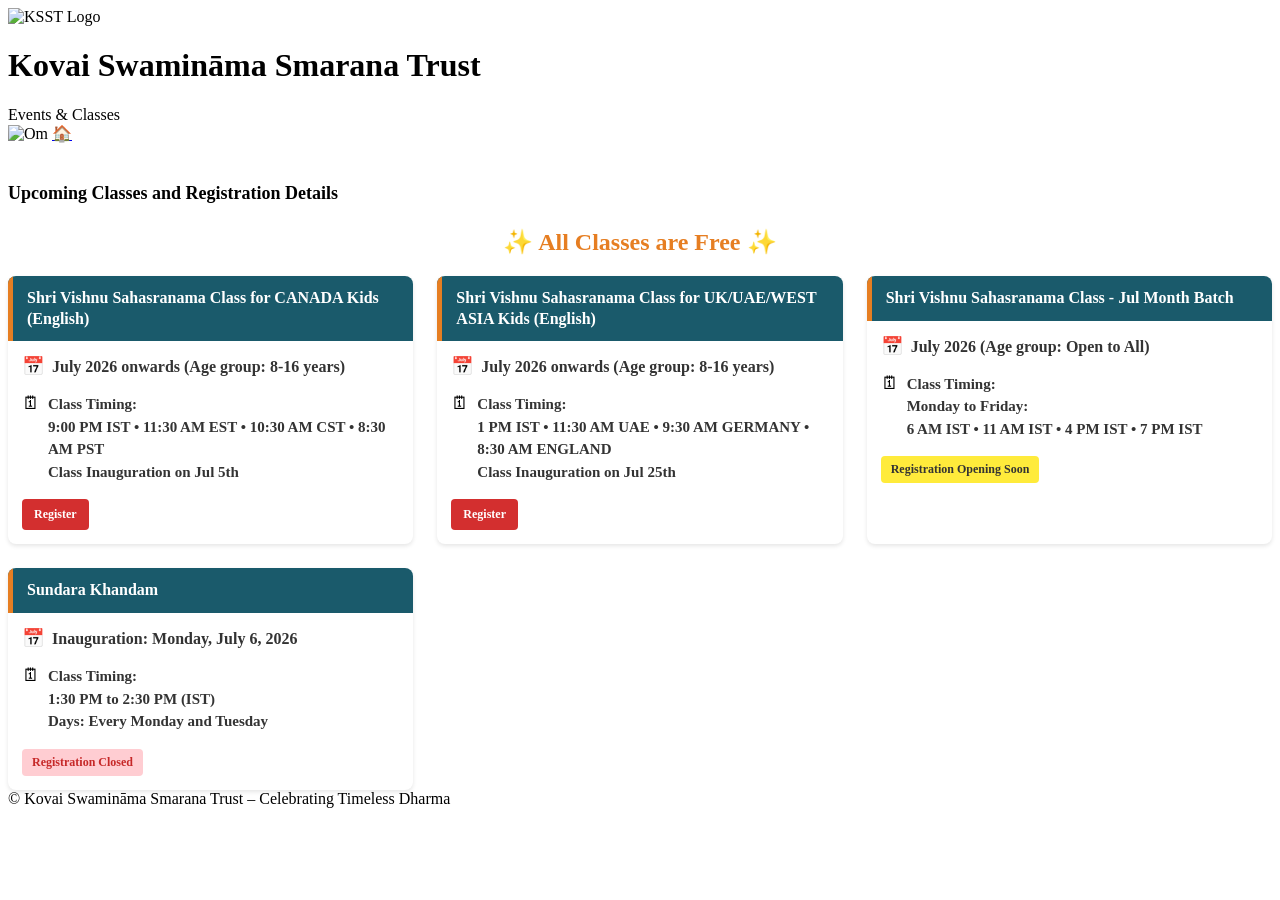
==== events.html @ ddaad021 "Remove NRI Kids class from events; update UK/UAE/WEST ASIA inauguration to Jul 25th; add Jul Month B" ====
<!DOCTYPE html>
<html lang="en">
<head>
    <meta charset="UTF-8">
    <meta name="viewport" content="width=device-width, initial-scale=1.0">
    <title>KSST – Events & Classes</title>
    <link rel="stylesheet" href="style.css?v=202604065">
    <style>
        @keyframes blink {
            0%, 50% {
                opacity: 1;
            }
            51%, 100% {
                opacity: 0.4;
            }
        }
        .blinking-register {
            animation: blink 1s infinite;
            font-weight: bold;
            color: #d32f2f;
        }
        .blinking-free-classes {
            animation: blink 1s infinite;
            font-weight: bold;
            font-size: 24px !important;
            color: #e67e22;
        }
        .registration-open {
            background-color: #ffeb3b;
            padding: 4px 8px;
            border-radius: 4px;
            font-weight: bold;
            color: #333;
            display: inline-block;
            margin-bottom: 8px;
        }

        /* Card-based layout for events */
        .events-grid {
            display: grid;
            grid-template-columns: repeat(3, 1fr);
            gap: 24px;
            margin-top: 20px;
        }

        .event-card {
            background: white;
            border-radius: 8px;
            overflow: hidden;
            box-shadow: 0 2px 4px rgba(0, 0, 0, 0.1);
            transition: transform 0.2s, box-shadow 0.2s;
        }

        .event-card:hover {
            transform: translateY(-2px);
            box-shadow: 0 4px 8px rgba(0, 0, 0, 0.15);
        }

        .card-header {
            background: #1a5a6b;
            color: white;
            padding: 12px 14px;
            font-size: 16px;
            font-weight: bold;
            line-height: 1.3;
            border-left: 5px solid #e67e22;
        }

        .card-body {
            padding: 14px;
        }

        .card-date {
            display: flex;
            align-items: flex-start;
            margin-bottom: 14px;
            gap: 8px;
        }

        .card-date-icon {
            font-size: 18px;
            flex-shrink: 0;
        }

        .card-date-content {
            font-size: 16px;
            color: #333;
            line-height: 1.5;
            font-weight: 600;
        }

        .card-timings {
            display: flex;
            align-items: flex-start;
            margin-bottom: 16px;
            gap: 8px;
        }

        .card-timings-icon {
            font-size: 18px;
            flex-shrink: 0;
        }

        .card-timings-content {
            font-size: 15px;
            color: #333;
            line-height: 1.5;
            font-weight: 600;
        }

        .card-registration {
            display: flex;
            align-items: center;
            gap: 8px;
            flex-wrap: wrap;
        }

        .card-registration a {
            display: inline-block;
            padding: 8px 12px;
            background: #1F4E78;
            color: white;
            text-decoration: none;
            border-radius: 4px;
            font-size: 12px;
            font-weight: bold;
            cursor: pointer;
            transition: background 0.2s;
        }

        .card-registration a:hover {
            background: #0d2346;
        }

        .card-registration .register-btn {
            background: #d32f2f;
        }

        .card-registration .register-btn:hover {
            background: #b71c1c;
        }

        .card-status {
            display: inline-block;
            padding: 6px 10px;
            background: #ffeb3b;
            color: #333;
            border-radius: 4px;
            font-size: 12px;
            font-weight: bold;
        }

        .card-status.closed {
            background: #ffcdd2;
            color: #c62828;
        }

        /* Desktop view - 3 columns */
        @media (min-width: 1100px) {
            .events-grid {
                grid-template-columns: repeat(3, 1fr);
                gap: 24px;
            }

            .section-heading {
                font-size: 18px;
                margin-top: 40px;
                margin-bottom: 20px;
            }

            .card-header {
                font-size: 16px;
                padding: 12px 14px;
            }

            .card-body {
                padding: 14px;
            }

            .card-date-content {
                font-size: 16px;
            }

            .card-timings-content {
                font-size: 15px;
            }
        }

        /* Tablet view - 2 columns */
        @media (max-width: 1099px) and (min-width: 768px) {
            .events-grid {
                grid-template-columns: repeat(2, 1fr);
                gap: 20px;
            }

            .section-heading {
                font-size: 16px;
                margin-bottom: 15px;
            }

            .card-header {
                font-size: 15px;
                padding: 12px 14px;
            }

            .card-body {
                padding: 13px;
            }

            .card-date-content {
                font-size: 15px;
            }

            .card-timings-content {
                font-size: 14px;
            }
        }

        /* Mobile view - 1 column */
        @media (max-width: 767px) {
            .events-section {
                padding: 0 12px;
            }

            .events-grid {
                grid-template-columns: 1fr;
                gap: 16px;
                margin-top: 16px;
            }

            .section-heading {
                font-size: 16px;
                font-weight: bold;
                margin-top: 15px;
                margin-bottom: 12px;
                color: #1F4E78;
                padding-bottom: 8px;
                border-bottom: 2px solid #e67e22;
            }

            .card-header {
                font-size: 15px;
                padding: 12px 14px;
                line-height: 1.3;
            }

            .card-body {
                padding: 13px;
            }

            .card-date-content {
                font-size: 15px;
            }

            .card-timings-content {
                font-size: 14px;
            }

            .card-registration a {
                font-size: 12px;
                padding: 8px 12px;
                flex: 1;
                text-align: center;
                min-width: 120px;
            }
        }
    </style>
</head>
<body>

<!-- HEADER -->
<header class="header">
    <img src="images/ksst-logo.jpeg" class="ksst-logo" alt="KSST Logo">

    <div class="header-text">
        <h1 class="site-title">Kovai Swamināma Smarana Trust</h1>
        <div class="tagline">Events & Classes</div>
    </div>

    <div class="om-container">
        <img src="images/om.png" class="om-image" alt="Om">
        <a href="index.html" class="om-home-button">🏠</a>
    </div>
</header>

<!-- EVENTS SECTION -->
<section class="events-section">
    <h2 class="section-heading">Upcoming Classes and Registration Details</h2>
    <p class="blinking-free-classes" style="text-align: center; margin-bottom: 20px;">✨ All Classes are Free ✨</p>
    
    <div class="events-grid">
        <!-- Shri Vishnu Sahasranama Class for Canada Kids Card -->
        <div class="event-card">
            <div class="card-header">Shri Vishnu Sahasranama Class for CANADA Kids (English)</div>
            <div class="card-body">
                <div class="card-date">
                    <div class="card-date-icon">📅</div>
                    <div class="card-date-content">July 2026 onwards (Age group: 8-16 years)</div>
                </div>
                <div class="card-timings">
                    <div class="card-timings-icon">🗓</div>
                    <div class="card-timings-content">
                        <strong>Class Timing:</strong><br>
                        9:00 PM IST • 11:30 AM EST • 10:30 AM CST • 8:30 AM PST<br>
                        <strong>Class Inauguration on Jul 5th</strong>
                    </div>
                </div>
                <div class="card-registration">
                    <a href="https://forms.gle/NZAP4A44ZWX3ePiu7" target="_blank" rel="noopener noreferrer" class="register-btn">Register</a>
                </div>
            </div>
        </div>

        <!-- Shri Vishnu Sahasranama Class for UK/UAE/WEST ASIA Kids Card -->
        <div class="event-card">
            <div class="card-header">Shri Vishnu Sahasranama Class for UK/UAE/WEST ASIA Kids (English)</div>
            <div class="card-body">
                <div class="card-date">
                    <div class="card-date-icon">📅</div>
                    <div class="card-date-content">July 2026 onwards (Age group: 8-16 years)</div>
                </div>
                <div class="card-timings">
                    <div class="card-timings-icon">🗓</div>
                    <div class="card-timings-content">
                        <strong>Class Timing:</strong><br>
                        1 PM IST • 11:30 AM UAE • 9:30 AM GERMANY • 8:30 AM ENGLAND<br>
                        <strong>Class Inauguration on Jul 25th</strong>
                    </div>
                </div>
                <div class="card-registration">
                    <a href="https://forms.gle/aviipL1X6Yv6yGUb9" target="_blank" rel="noopener noreferrer" class="register-btn">Register</a>
                </div>
            </div>
        </div>

        <!-- Shri Vishnu Sahasranama Class - Jul Month Batch Card -->
        <div class="event-card">
            <div class="card-header">Shri Vishnu Sahasranama Class - Jul Month Batch</div>
            <div class="card-body">
                <div class="card-date">
                    <div class="card-date-icon">📅</div>
                    <div class="card-date-content">July 2026 (Age group: Open to All)</div>
                </div>
                <div class="card-timings">
                    <div class="card-timings-icon">🗓</div>
                    <div class="card-timings-content">
                        <strong>Class Timing:</strong><br>
                        Monday to Friday:<br>
                        6 AM IST • 11 AM IST • 4 PM IST • 7 PM IST
                    </div>
                </div>
                <div class="card-registration">
                    <span class="card-status">Registration Opening Soon</span>
                </div>
            </div>
        </div>

        <!-- Sundara Khandam Card -->
        <div class="event-card">
            <div class="card-header">Sundara Khandam</div>
            <div class="card-body">
                <div class="card-date">
                    <div class="card-date-icon">📅</div>
                    <div class="card-date-content">Inauguration: Monday, July 6, 2026</div>
                </div>
                <div class="card-timings">
                    <div class="card-timings-icon">🗓</div>
                    <div class="card-timings-content">
                        <strong>Class Timing:</strong><br>
                        1:30 PM to 2:30 PM (IST)<br>
                        <strong>Days:</strong> Every Monday and Tuesday
                    </div>
                </div>
                <div class="card-registration">
                    <span class="card-status closed">Registration Closed</span>
                </div>
            </div>
        </div>




    </div>

</section>

<footer class="footer">
    © Kovai Swamināma Smarana Trust – Celebrating Timeless Dharma
</footer>

</body>
</html>
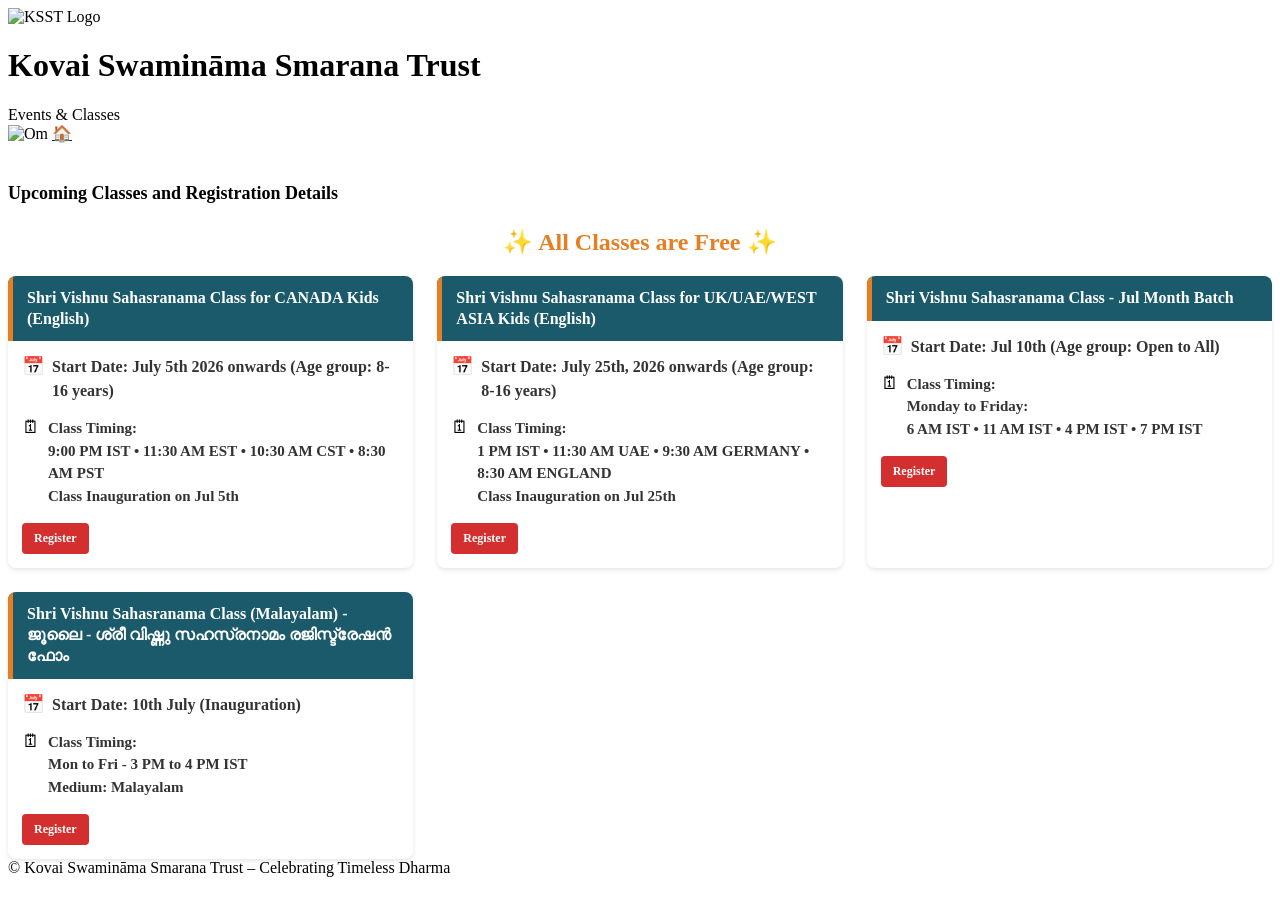
==== commit eb2cd038: "Update events and announcements for July classes" ====
--- a/events.html
+++ b/events.html
@@ -295,7 +295,7 @@
             <div class="card-body">
                 <div class="card-date">
                     <div class="card-date-icon">📅</div>
-                    <div class="card-date-content">July 2026 onwards (Age group: 8-16 years)</div>
+                    <div class="card-date-content">Start Date: July 5th 2026 onwards (Age group: 8-16 years)</div>
                 </div>
                 <div class="card-timings">
                     <div class="card-timings-icon">🗓</div>
@@ -317,7 +317,7 @@
             <div class="card-body">
                 <div class="card-date">
                     <div class="card-date-icon">📅</div>
-                    <div class="card-date-content">July 2026 onwards (Age group: 8-16 years)</div>
+                    <div class="card-date-content">Start Date: July 25th, 2026 onwards (Age group: 8-16 years)</div>
                 </div>
                 <div class="card-timings">
                     <div class="card-timings-icon">🗓</div>
@@ -339,7 +339,7 @@
             <div class="card-body">
                 <div class="card-date">
                     <div class="card-date-icon">📅</div>
-                    <div class="card-date-content">July 2026 (Age group: Open to All)</div>
+                    <div class="card-date-content">Start Date: Jul 10th (Age group: Open to All)</div>
                 </div>
                 <div class="card-timings">
                     <div class="card-timings-icon">🗓</div>
@@ -350,29 +350,29 @@
                     </div>
                 </div>
                 <div class="card-registration">
-                    <span class="card-status">Registration Opening Soon</span>
+                    <a href="https://forms.gle/htvj9s2iED9A3UMfA" target="_blank" rel="noopener noreferrer" class="register-btn">Register</a>
                 </div>
             </div>
         </div>
 
-        <!-- Sundara Khandam Card -->
+        <!-- Shri Vishnu Sahasranama Class (Malayalam) Card -->
         <div class="event-card">
-            <div class="card-header">Sundara Khandam</div>
+            <div class="card-header">Shri Vishnu Sahasranama Class (Malayalam) - ജൂലൈ - ശ്രീ വിഷ്ണു സഹസ്രനാമം രജിസ്ട്രേഷൻ ഫോം</div>
             <div class="card-body">
                 <div class="card-date">
                     <div class="card-date-icon">📅</div>
-                    <div class="card-date-content">Inauguration: Monday, July 6, 2026</div>
+                    <div class="card-date-content">Start Date: 10th July (Inauguration)</div>
                 </div>
                 <div class="card-timings">
                     <div class="card-timings-icon">🗓</div>
                     <div class="card-timings-content">
                         <strong>Class Timing:</strong><br>
-                        1:30 PM to 2:30 PM (IST)<br>
-                        <strong>Days:</strong> Every Monday and Tuesday
+                        Mon to Fri - 3 PM to 4 PM IST<br>
+                        <strong>Medium:</strong> Malayalam
                     </div>
                 </div>
                 <div class="card-registration">
-                    <span class="card-status closed">Registration Closed</span>
+                    <a href="https://forms.gle/muU8WyB7HRRHbmxH7" target="_blank" rel="noopener noreferrer" class="register-btn">Register</a>
                 </div>
             </div>
         </div>
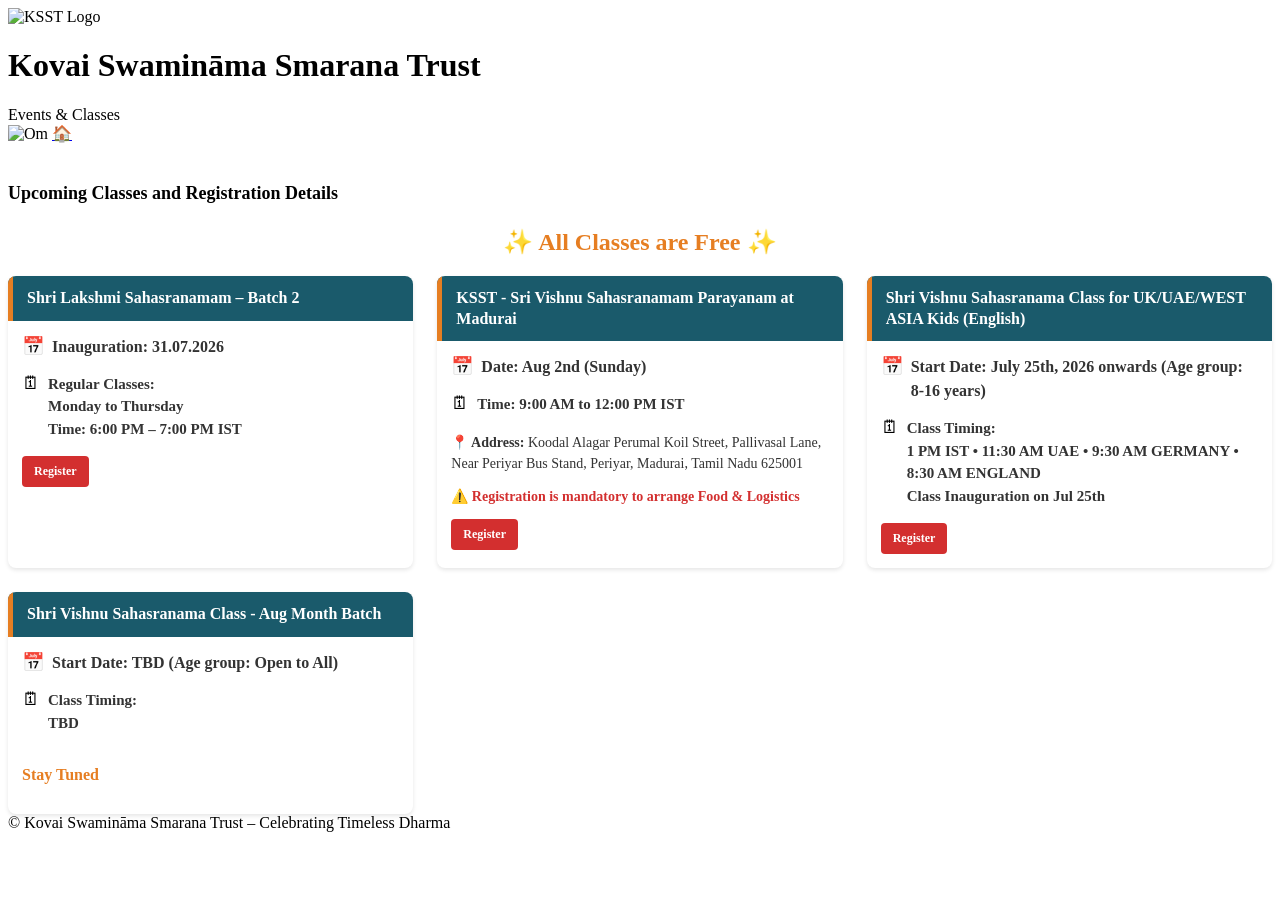
==== commit 7ee3df26: "Update announcements and events: Add Lakshmi Sahasranamam Batch 2, Madurai Parayanam event, and reor" ====
--- a/events.html
+++ b/events.html
@@ -289,24 +289,50 @@
     <p class="blinking-free-classes" style="text-align: center; margin-bottom: 20px;">✨ All Classes are Free ✨</p>
     
     <div class="events-grid">
-        <!-- Shri Vishnu Sahasranama Class for Canada Kids Card -->
+        <!-- Shri Lakshmi Sahasranamam - Batch 2 Card -->
         <div class="event-card">
-            <div class="card-header">Shri Vishnu Sahasranama Class for CANADA Kids (English)</div>
+            <div class="card-header">Shri Lakshmi Sahasranamam – Batch 2</div>
             <div class="card-body">
                 <div class="card-date">
                     <div class="card-date-icon">📅</div>
-                    <div class="card-date-content">Start Date: July 5th 2026 onwards (Age group: 8-16 years)</div>
+                    <div class="card-date-content">Inauguration: 31.07.2026</div>
                 </div>
                 <div class="card-timings">
                     <div class="card-timings-icon">🗓</div>
                     <div class="card-timings-content">
-                        <strong>Class Timing:</strong><br>
-                        9:00 PM IST • 11:30 AM EST • 10:30 AM CST • 8:30 AM PST<br>
-                        <strong>Class Inauguration on Jul 5th</strong>
+                        <strong>Regular Classes:</strong><br>
+                        Monday to Thursday<br>
+                        <strong>Time:</strong> 6:00 PM – 7:00 PM IST
                     </div>
                 </div>
                 <div class="card-registration">
-                    <a href="https://forms.gle/NZAP4A44ZWX3ePiu7" target="_blank" rel="noopener noreferrer" class="register-btn">Register</a>
+                    <a href="https://forms.gle/Wiy6qUjL4x9jbQrS8" target="_blank" rel="noopener noreferrer" class="register-btn">Register</a>
+                </div>
+            </div>
+        </div>
+
+        <!-- KSST - Sri Vishnu Sahasranamam Parayanam at Madurai Card -->
+        <div class="event-card">
+            <div class="card-header">KSST - Sri Vishnu Sahasranamam Parayanam at Madurai</div>
+            <div class="card-body">
+                <div class="card-date">
+                    <div class="card-date-icon">📅</div>
+                    <div class="card-date-content">Date: Aug 2nd (Sunday)</div>
+                </div>
+                <div class="card-timings">
+                    <div class="card-timings-icon">🗓</div>
+                    <div class="card-timings-content">
+                        <strong>Time:</strong> 9:00 AM to 12:00 PM IST
+                    </div>
+                </div>
+                <div style="margin-bottom: 12px;">
+                    <p style="font-size: 14px; color: #333; line-height: 1.5;"><strong>📍 Address:</strong> Koodal Alagar Perumal Koil Street, Pallivasal Lane, Near Periyar Bus Stand, Periyar, Madurai, Tamil Nadu 625001</p>
+                </div>
+                <div style="margin-bottom: 12px;">
+                    <p style="font-size: 14px; color: #d32f2f; font-weight: bold;">⚠️ Registration is mandatory to arrange Food & Logistics</p>
+                </div>
+                <div class="card-registration">
+                    <a href="https://forms.gle/3NdoT1yH9pqeFshG7" target="_blank" rel="noopener noreferrer" class="register-btn">Register</a>
                 </div>
             </div>
         </div>
@@ -333,52 +359,26 @@
             </div>
         </div>
 
-        <!-- Shri Vishnu Sahasranama Class - Jul Month Batch Card -->
+        <!-- Shri Vishnu Sahasranama Class - Aug Month Batch Card -->
         <div class="event-card">
-            <div class="card-header">Shri Vishnu Sahasranama Class - Jul Month Batch</div>
+            <div class="card-header">Shri Vishnu Sahasranama Class - Aug Month Batch</div>
             <div class="card-body">
                 <div class="card-date">
                     <div class="card-date-icon">📅</div>
-                    <div class="card-date-content">Start Date: Jul 10th (Age group: Open to All)</div>
+                    <div class="card-date-content">Start Date: TBD (Age group: Open to All)</div>
                 </div>
                 <div class="card-timings">
                     <div class="card-timings-icon">🗓</div>
                     <div class="card-timings-content">
                         <strong>Class Timing:</strong><br>
-                        Monday to Friday:<br>
-                        6 AM IST • 11 AM IST • 4 PM IST • 7 PM IST
+                        TBD
                     </div>
                 </div>
                 <div class="card-registration">
-                    <a href="https://forms.gle/htvj9s2iED9A3UMfA" target="_blank" rel="noopener noreferrer" class="register-btn">Register</a>
+                    <p style="font-weight: bold; color: #e67e22;">Stay Tuned</p>
                 </div>
             </div>
         </div>
-
-        <!-- Shri Vishnu Sahasranama Class (Malayalam) Card -->
-        <div class="event-card">
-            <div class="card-header">Shri Vishnu Sahasranama Class (Malayalam) - ജൂലൈ - ശ്രീ വിഷ്ണു സഹസ്രനാമം രജിസ്ട്രേഷൻ ഫോം</div>
-            <div class="card-body">
-                <div class="card-date">
-                    <div class="card-date-icon">📅</div>
-                    <div class="card-date-content">Start Date: 10th July (Inauguration)</div>
-                </div>
-                <div class="card-timings">
-                    <div class="card-timings-icon">🗓</div>
-                    <div class="card-timings-content">
-                        <strong>Class Timing:</strong><br>
-                        Mon to Fri - 3 PM to 4 PM IST<br>
-                        <strong>Medium:</strong> Malayalam
-                    </div>
-                </div>
-                <div class="card-registration">
-                    <a href="https://forms.gle/muU8WyB7HRRHbmxH7" target="_blank" rel="noopener noreferrer" class="register-btn">Register</a>
-                </div>
-            </div>
-        </div>
-
-
-
 
     </div>
 
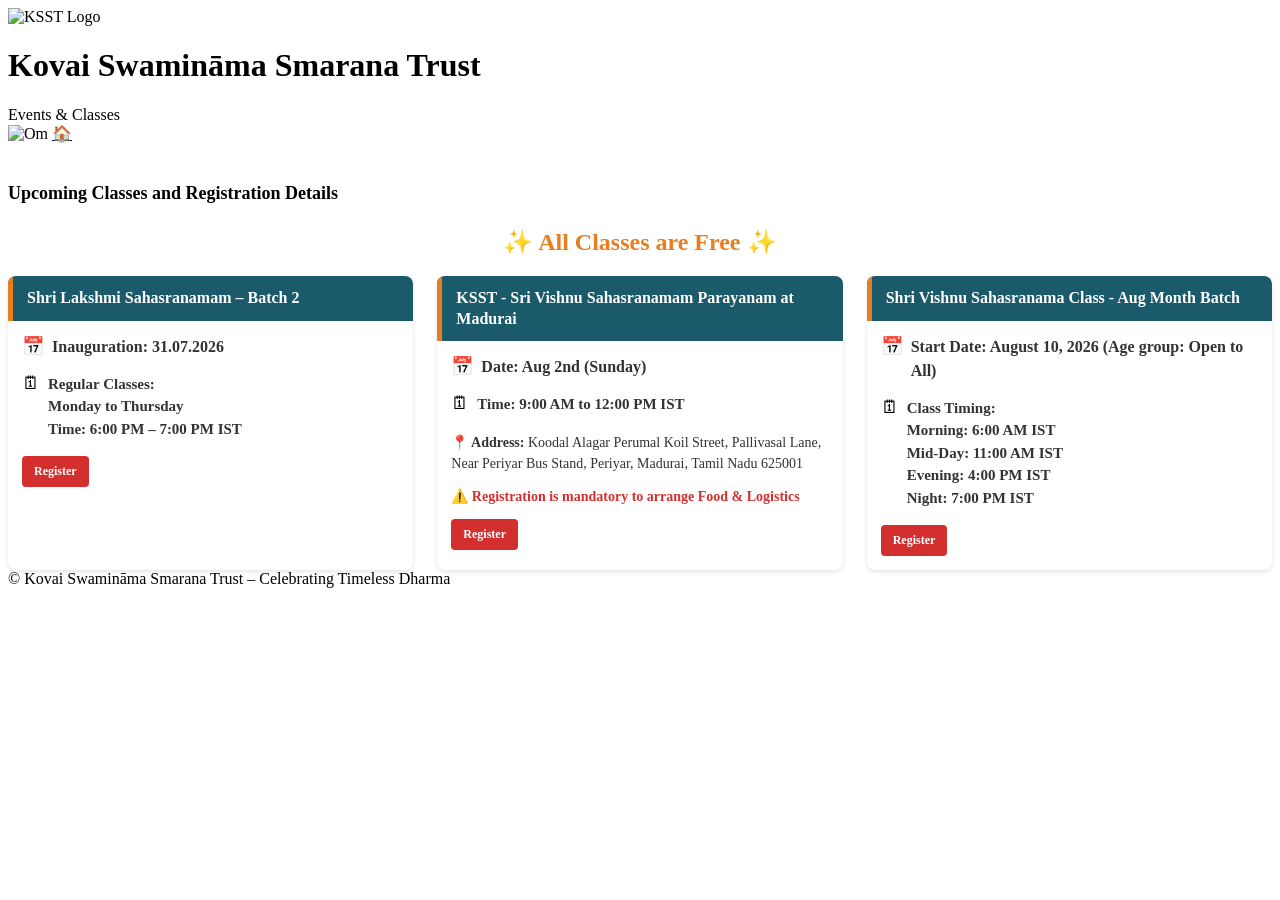
==== commit bc7e75c3: "Update announcements and events: August Vishnu Sahasranamam classes, remove UK/UAE batch, update Aug" ====
--- a/events.html
+++ b/events.html
@@ -337,45 +337,26 @@
             </div>
         </div>
 
-        <!-- Shri Vishnu Sahasranama Class for UK/UAE/WEST ASIA Kids Card -->
-        <div class="event-card">
-            <div class="card-header">Shri Vishnu Sahasranama Class for UK/UAE/WEST ASIA Kids (English)</div>
-            <div class="card-body">
-                <div class="card-date">
-                    <div class="card-date-icon">📅</div>
-                    <div class="card-date-content">Start Date: July 25th, 2026 onwards (Age group: 8-16 years)</div>
-                </div>
-                <div class="card-timings">
-                    <div class="card-timings-icon">🗓</div>
-                    <div class="card-timings-content">
-                        <strong>Class Timing:</strong><br>
-                        1 PM IST • 11:30 AM UAE • 9:30 AM GERMANY • 8:30 AM ENGLAND<br>
-                        <strong>Class Inauguration on Jul 25th</strong>
-                    </div>
-                </div>
-                <div class="card-registration">
-                    <a href="https://forms.gle/aviipL1X6Yv6yGUb9" target="_blank" rel="noopener noreferrer" class="register-btn">Register</a>
-                </div>
-            </div>
-        </div>
-
         <!-- Shri Vishnu Sahasranama Class - Aug Month Batch Card -->
         <div class="event-card">
             <div class="card-header">Shri Vishnu Sahasranama Class - Aug Month Batch</div>
             <div class="card-body">
                 <div class="card-date">
                     <div class="card-date-icon">📅</div>
-                    <div class="card-date-content">Start Date: TBD (Age group: Open to All)</div>
+                    <div class="card-date-content">Start Date: August 10, 2026 (Age group: Open to All)</div>
                 </div>
                 <div class="card-timings">
                     <div class="card-timings-icon">🗓</div>
                     <div class="card-timings-content">
                         <strong>Class Timing:</strong><br>
-                        TBD
+                        Morning: 6:00 AM IST<br>
+                        Mid-Day: 11:00 AM IST<br>
+                        Evening: 4:00 PM IST<br>
+                        Night: 7:00 PM IST
                     </div>
                 </div>
                 <div class="card-registration">
-                    <p style="font-weight: bold; color: #e67e22;">Stay Tuned</p>
+                    <a href="https://forms.gle/g7Yg4w8ZsFvktDNF8" target="_blank" rel="noopener noreferrer" class="register-btn">Register</a>
                 </div>
             </div>
         </div>
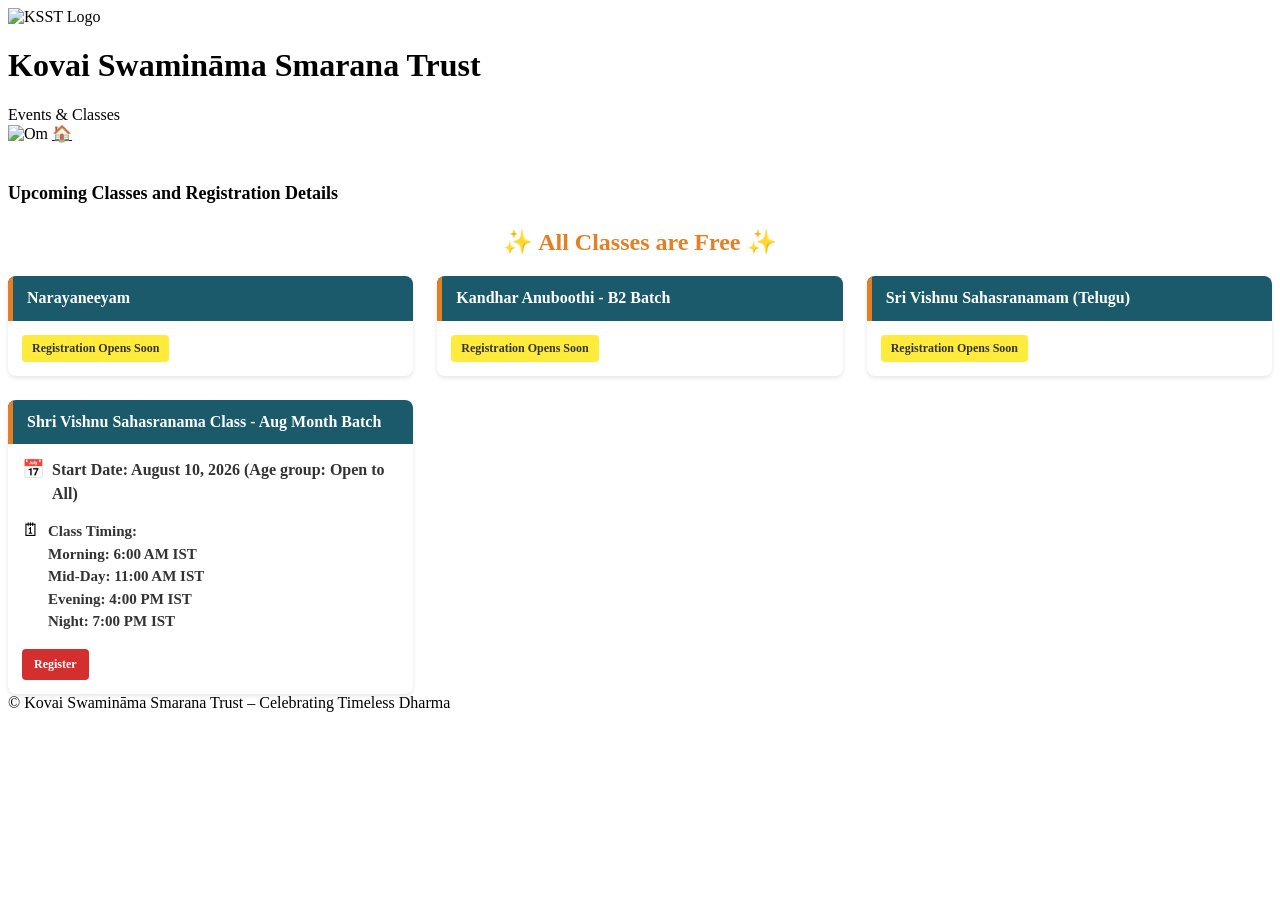
==== commit 1bb07dde: "Update: Remove Lakshmi Sahasranamam and add new event cards (Narayaneeyam, Kandhar Anuboothi B2, Vis" ====
--- a/events.html
+++ b/events.html
@@ -289,50 +289,32 @@
     <p class="blinking-free-classes" style="text-align: center; margin-bottom: 20px;">✨ All Classes are Free ✨</p>
     
     <div class="events-grid">
-        <!-- Shri Lakshmi Sahasranamam - Batch 2 Card -->
+        <!-- Narayaneeyam Card -->
         <div class="event-card">
-            <div class="card-header">Shri Lakshmi Sahasranamam – Batch 2</div>
+            <div class="card-header">Narayaneeyam</div>
             <div class="card-body">
-                <div class="card-date">
-                    <div class="card-date-icon">📅</div>
-                    <div class="card-date-content">Inauguration: 31.07.2026</div>
-                </div>
-                <div class="card-timings">
-                    <div class="card-timings-icon">🗓</div>
-                    <div class="card-timings-content">
-                        <strong>Regular Classes:</strong><br>
-                        Monday to Thursday<br>
-                        <strong>Time:</strong> 6:00 PM – 7:00 PM IST
-                    </div>
-                </div>
                 <div class="card-registration">
-                    <a href="https://forms.gle/Wiy6qUjL4x9jbQrS8" target="_blank" rel="noopener noreferrer" class="register-btn">Register</a>
+                    <span class="card-status">Registration Opens Soon</span>
                 </div>
             </div>
         </div>
 
-        <!-- KSST - Sri Vishnu Sahasranamam Parayanam at Madurai Card -->
+        <!-- Kandhar Anuboothi - B2 Batch Card -->
         <div class="event-card">
-            <div class="card-header">KSST - Sri Vishnu Sahasranamam Parayanam at Madurai</div>
+            <div class="card-header">Kandhar Anuboothi - B2 Batch</div>
             <div class="card-body">
-                <div class="card-date">
-                    <div class="card-date-icon">📅</div>
-                    <div class="card-date-content">Date: Aug 2nd (Sunday)</div>
-                </div>
-                <div class="card-timings">
-                    <div class="card-timings-icon">🗓</div>
-                    <div class="card-timings-content">
-                        <strong>Time:</strong> 9:00 AM to 12:00 PM IST
-                    </div>
-                </div>
-                <div style="margin-bottom: 12px;">
-                    <p style="font-size: 14px; color: #333; line-height: 1.5;"><strong>📍 Address:</strong> Koodal Alagar Perumal Koil Street, Pallivasal Lane, Near Periyar Bus Stand, Periyar, Madurai, Tamil Nadu 625001</p>
-                </div>
-                <div style="margin-bottom: 12px;">
-                    <p style="font-size: 14px; color: #d32f2f; font-weight: bold;">⚠️ Registration is mandatory to arrange Food & Logistics</p>
-                </div>
                 <div class="card-registration">
-                    <a href="https://forms.gle/3NdoT1yH9pqeFshG7" target="_blank" rel="noopener noreferrer" class="register-btn">Register</a>
+                    <span class="card-status">Registration Opens Soon</span>
+                </div>
+            </div>
+        </div>
+
+        <!-- Sri Vishnu Sahasranamam (Telugu) Card -->
+        <div class="event-card">
+            <div class="card-header">Sri Vishnu Sahasranamam (Telugu)</div>
+            <div class="card-body">
+                <div class="card-registration">
+                    <span class="card-status">Registration Opens Soon</span>
                 </div>
             </div>
         </div>
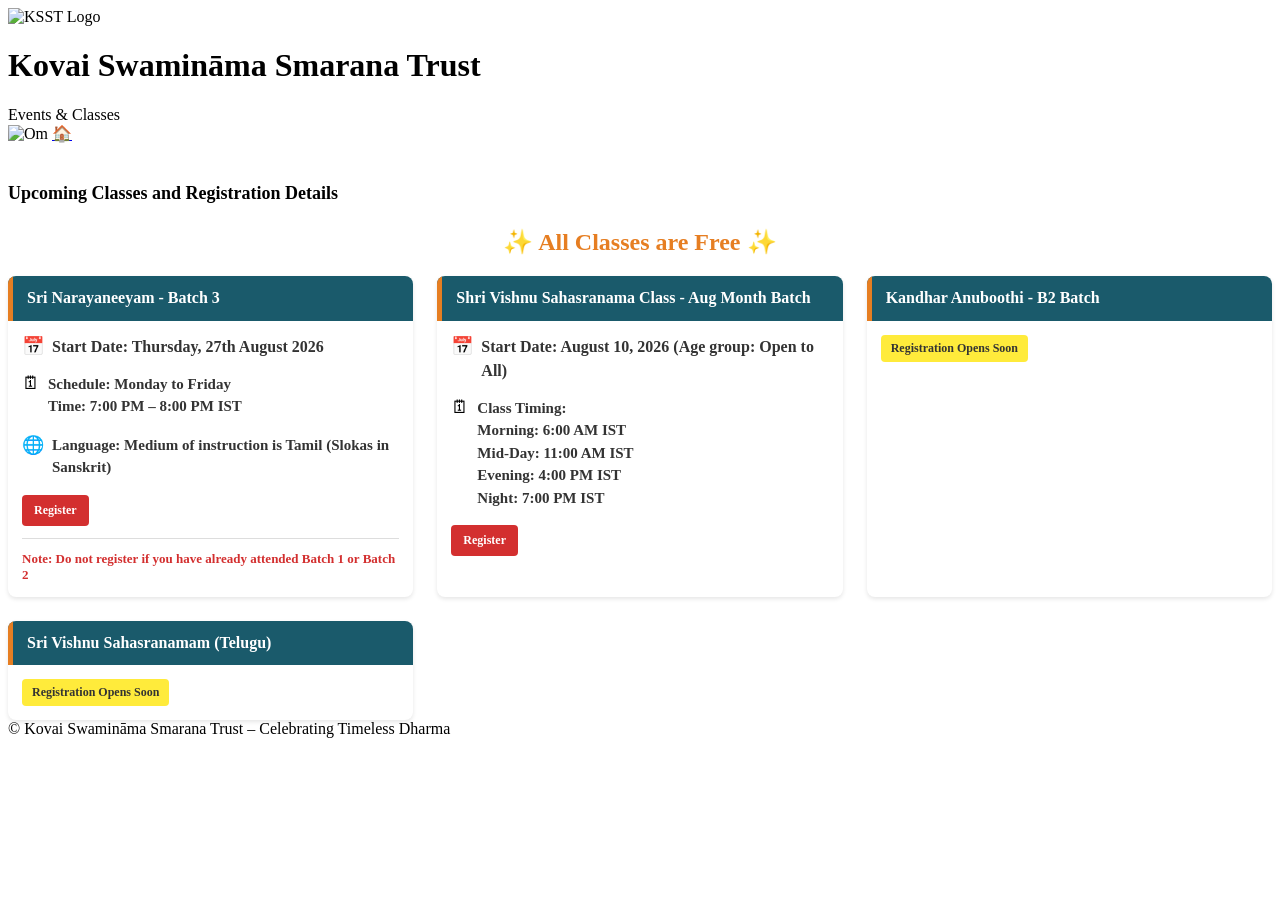
==== commit af2345c8: "Update Narayaneeyam Batch 3 details and reorder event cards" ====
--- a/events.html
+++ b/events.html
@@ -291,30 +291,30 @@
     <div class="events-grid">
         <!-- Narayaneeyam Card -->
         <div class="event-card">
-            <div class="card-header">Narayaneeyam</div>
+            <div class="card-header">Sri Narayaneeyam - Batch 3</div>
             <div class="card-body">
+                <div class="card-date">
+                    <div class="card-date-icon">📅</div>
+                    <div class="card-date-content">Start Date: Thursday, 27th August 2026</div>
+                </div>
+                <div class="card-timings">
+                    <div class="card-timings-icon">🗓</div>
+                    <div class="card-timings-content">
+                        <strong>Schedule:</strong> Monday to Friday<br>
+                        <strong>Time:</strong> 7:00 PM – 8:00 PM IST
+                    </div>
+                </div>
+                <div class="card-timings">
+                    <div class="card-timings-icon">🌐</div>
+                    <div class="card-timings-content">
+                        <strong>Language:</strong> Medium of instruction is Tamil (Slokas in Sanskrit)
+                    </div>
+                </div>
                 <div class="card-registration">
-                    <span class="card-status">Registration Opens Soon</span>
-                </div>
-            </div>
-        </div>
-
-        <!-- Kandhar Anuboothi - B2 Batch Card -->
-        <div class="event-card">
-            <div class="card-header">Kandhar Anuboothi - B2 Batch</div>
-            <div class="card-body">
-                <div class="card-registration">
-                    <span class="card-status">Registration Opens Soon</span>
-                </div>
-            </div>
-        </div>
-
-        <!-- Sri Vishnu Sahasranamam (Telugu) Card -->
-        <div class="event-card">
-            <div class="card-header">Sri Vishnu Sahasranamam (Telugu)</div>
-            <div class="card-body">
-                <div class="card-registration">
-                    <span class="card-status">Registration Opens Soon</span>
+                    <a href="https://forms.gle/XXtuXHL9RddbPbL27" target="_blank" rel="noopener noreferrer" class="register-btn">Register</a>
+                </div>
+                <div style="margin-top: 12px; padding-top: 12px; border-top: 1px solid #ddd; font-size: 13px; color: #d32f2f; font-weight: 600;">
+                    <strong>Note:</strong> Do not register if you have already attended Batch 1 or Batch 2
                 </div>
             </div>
         </div>
@@ -343,6 +343,26 @@
             </div>
         </div>
 
+        <!-- Kandhar Anuboothi - B2 Batch Card -->
+        <div class="event-card">
+            <div class="card-header">Kandhar Anuboothi - B2 Batch</div>
+            <div class="card-body">
+                <div class="card-registration">
+                    <span class="card-status">Registration Opens Soon</span>
+                </div>
+            </div>
+        </div>
+
+        <!-- Sri Vishnu Sahasranamam (Telugu) Card -->
+        <div class="event-card">
+            <div class="card-header">Sri Vishnu Sahasranamam (Telugu)</div>
+            <div class="card-body">
+                <div class="card-registration">
+                    <span class="card-status">Registration Opens Soon</span>
+                </div>
+            </div>
+        </div>
+
     </div>
 
 </section>
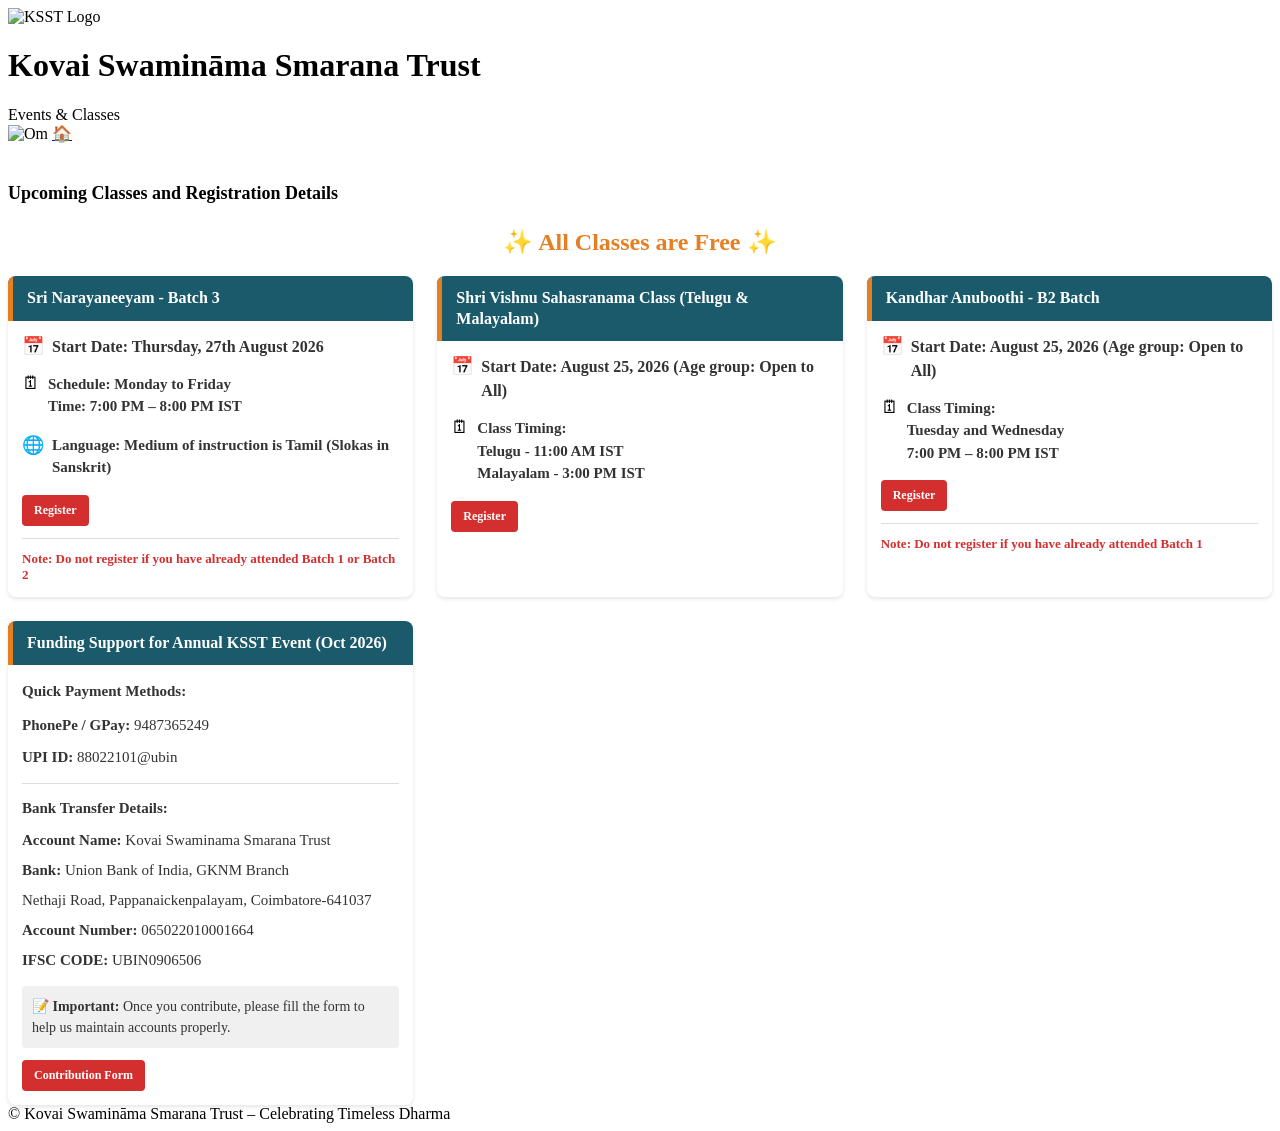
==== commit b5e2d083: "Update announcements and events - Add Funding Support, Kandhar Anuboothi B2, and Telugu-Malayalam Vi" ====
--- a/events.html
+++ b/events.html
@@ -319,26 +319,24 @@
             </div>
         </div>
 
-        <!-- Shri Vishnu Sahasranama Class - Aug Month Batch Card -->
+        <!-- Shri Vishnu Sahasranama Class (Telugu & Malayalam) Card -->
         <div class="event-card">
-            <div class="card-header">Shri Vishnu Sahasranama Class - Aug Month Batch</div>
+            <div class="card-header">Shri Vishnu Sahasranama Class (Telugu & Malayalam)</div>
             <div class="card-body">
                 <div class="card-date">
                     <div class="card-date-icon">📅</div>
-                    <div class="card-date-content">Start Date: August 10, 2026 (Age group: Open to All)</div>
+                    <div class="card-date-content">Start Date: August 25, 2026 (Age group: Open to All)</div>
                 </div>
                 <div class="card-timings">
                     <div class="card-timings-icon">🗓</div>
                     <div class="card-timings-content">
                         <strong>Class Timing:</strong><br>
-                        Morning: 6:00 AM IST<br>
-                        Mid-Day: 11:00 AM IST<br>
-                        Evening: 4:00 PM IST<br>
-                        Night: 7:00 PM IST
+                        Telugu - 11:00 AM IST<br>
+                        Malayalam - 3:00 PM IST
                     </div>
                 </div>
                 <div class="card-registration">
-                    <a href="https://forms.gle/g7Yg4w8ZsFvktDNF8" target="_blank" rel="noopener noreferrer" class="register-btn">Register</a>
+                    <a href="https://forms.gle/x9GyK1CHRhyiguqLA" target="_blank" rel="noopener noreferrer" class="register-btn">Register</a>
                 </div>
             </div>
         </div>
@@ -347,18 +345,49 @@
         <div class="event-card">
             <div class="card-header">Kandhar Anuboothi - B2 Batch</div>
             <div class="card-body">
+                <div class="card-date">
+                    <div class="card-date-icon">📅</div>
+                    <div class="card-date-content">Start Date: August 25, 2026 (Age group: Open to All)</div>
+                </div>
+                <div class="card-timings">
+                    <div class="card-timings-icon">🗓</div>
+                    <div class="card-timings-content">
+                        <strong>Class Timing:</strong><br>
+                        Tuesday and Wednesday<br>
+                        7:00 PM – 8:00 PM IST
+                    </div>
+                </div>
                 <div class="card-registration">
-                    <span class="card-status">Registration Opens Soon</span>
+                    <a href="https://forms.gle/vW7kqbXypbkKQGXg7" target="_blank" rel="noopener noreferrer" class="register-btn">Register</a>
+                </div>
+                <div style="margin-top: 12px; padding-top: 12px; border-top: 1px solid #ddd; font-size: 13px; color: #d32f2f; font-weight: 600;">
+                    <strong>Note:</strong> Do not register if you have already attended Batch 1
                 </div>
             </div>
         </div>
 
-        <!-- Sri Vishnu Sahasranamam (Telugu) Card -->
+        <!-- Funding Support Card -->
         <div class="event-card">
-            <div class="card-header">Sri Vishnu Sahasranamam (Telugu)</div>
+            <div class="card-header">Funding Support for Annual KSST Event (Oct 2026)</div>
             <div class="card-body">
+                <div style="margin-bottom: 14px; font-size: 15px; color: #333; line-height: 1.6;">
+                    <p style="margin: 0 0 10px 0; font-weight: 600;">Quick Payment Methods:</p>
+                    <p style="margin: 0 0 8px 0;"><strong>PhonePe / GPay:</strong> 9487365249</p>
+                    <p style="margin: 0 0 12px 0;"><strong>UPI ID:</strong> 88022101@ubin</p>
+                </div>
+                <div style="margin-bottom: 14px; font-size: 15px; color: #333; line-height: 1.6; border-top: 1px solid #ddd; padding-top: 12px;">
+                    <p style="margin: 0 0 8px 0; font-weight: 600;">Bank Transfer Details:</p>
+                    <p style="margin: 0 0 6px 0;"><strong>Account Name:</strong> Kovai Swaminama Smarana Trust</p>
+                    <p style="margin: 0 0 6px 0;"><strong>Bank:</strong> Union Bank of India, GKNM Branch</p>
+                    <p style="margin: 0 0 6px 0;">Nethaji Road, Pappanaickenpalayam, Coimbatore-641037</p>
+                    <p style="margin: 0 0 6px 0;"><strong>Account Number:</strong> 065022010001664</p>
+                    <p style="margin: 0 0 12px 0;"><strong>IFSC CODE:</strong> UBIN0906506</p>
+                </div>
+                <div style="margin-bottom: 12px; padding: 10px; background: #f0f0f0; border-radius: 4px; font-size: 14px; color: #333; line-height: 1.5;">
+                    <strong>📝 Important:</strong> Once you contribute, please fill the form to help us maintain accounts properly.
+                </div>
                 <div class="card-registration">
-                    <span class="card-status">Registration Opens Soon</span>
+                    <a href="https://forms.gle/d68UFLLimCshr9Y58" target="_blank" rel="noopener noreferrer" class="register-btn">Contribution Form</a>
                 </div>
             </div>
         </div>
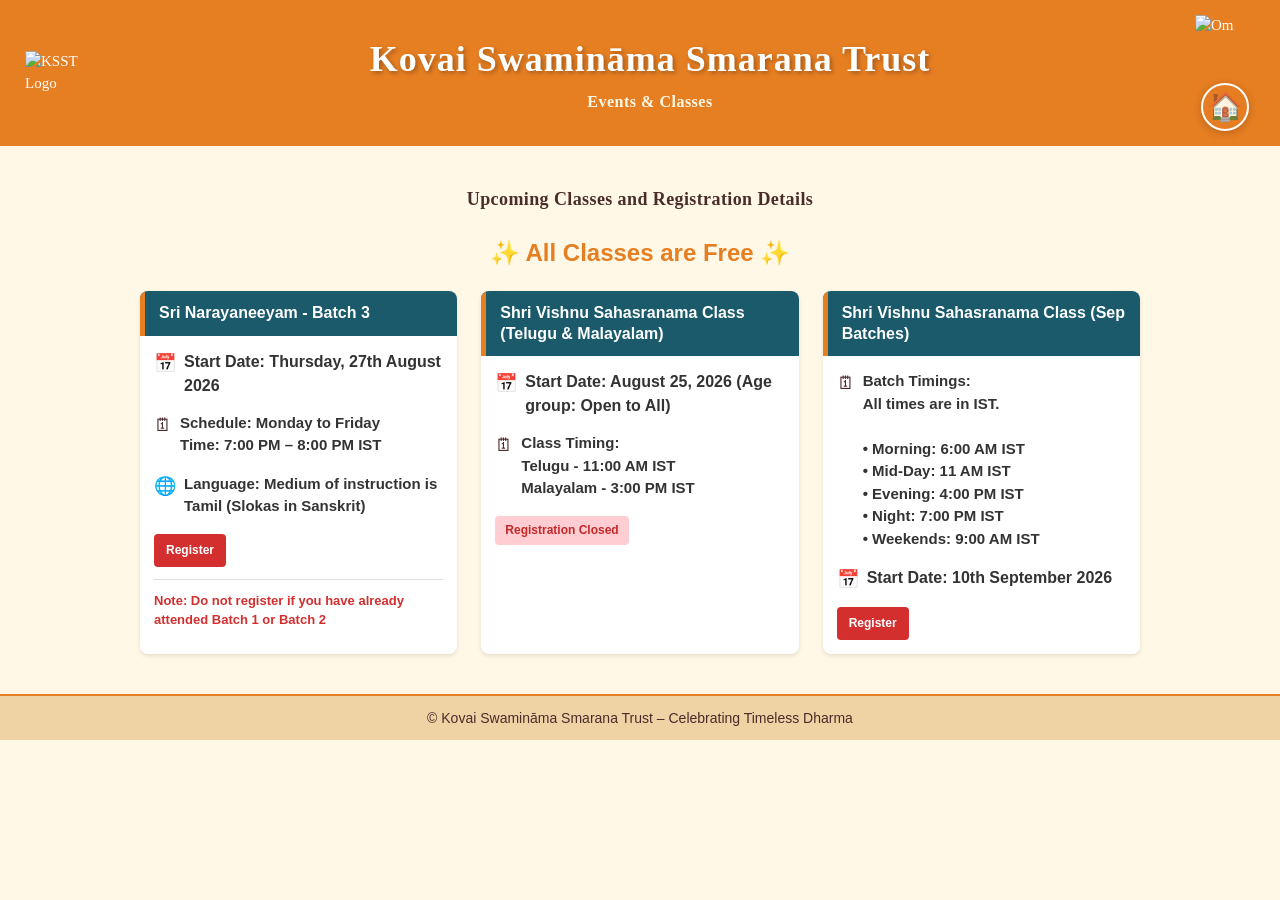
==== commit 97d00058: "Update website: add fund contributions page, update announcements, modify events" ====
--- a/events.html
+++ b/events.html
@@ -335,59 +335,32 @@
                         Malayalam - 3:00 PM IST
                     </div>
                 </div>
-                <div class="card-registration">
-                    <a href="https://forms.gle/x9GyK1CHRhyiguqLA" target="_blank" rel="noopener noreferrer" class="register-btn">Register</a>
-                </div>
+                <div class="card-status closed">Registration Closed</div>
             </div>
         </div>
 
-        <!-- Kandhar Anuboothi - B2 Batch Card -->
+        <!-- Shri Vishnu Sahasranama Class (Sep Batches) Card -->
         <div class="event-card">
-            <div class="card-header">Kandhar Anuboothi - B2 Batch</div>
+            <div class="card-header">Shri Vishnu Sahasranama Class (Sep Batches)</div>
             <div class="card-body">
-                <div class="card-date">
-                    <div class="card-date-icon">📅</div>
-                    <div class="card-date-content">Start Date: August 25, 2026 (Age group: Open to All)</div>
-                </div>
                 <div class="card-timings">
                     <div class="card-timings-icon">🗓</div>
                     <div class="card-timings-content">
-                        <strong>Class Timing:</strong><br>
-                        Tuesday and Wednesday<br>
-                        7:00 PM – 8:00 PM IST
+                        <strong>Batch Timings:</strong><br>
+                        All times are in IST.<br><br>
+                        • Morning: 6:00 AM IST<br>
+                        • Mid-Day: 11 AM IST<br>
+                        • Evening: 4:00 PM IST<br>
+                        • Night: 7:00 PM IST<br>
+                        • Weekends: 9:00 AM IST
                     </div>
                 </div>
+                <div class="card-date">
+                    <div class="card-date-icon">📅</div>
+                    <div class="card-date-content">Start Date: 10th September 2026</div>
+                </div>
                 <div class="card-registration">
-                    <a href="https://forms.gle/vW7kqbXypbkKQGXg7" target="_blank" rel="noopener noreferrer" class="register-btn">Register</a>
-                </div>
-                <div style="margin-top: 12px; padding-top: 12px; border-top: 1px solid #ddd; font-size: 13px; color: #d32f2f; font-weight: 600;">
-                    <strong>Note:</strong> Do not register if you have already attended Batch 1
-                </div>
-            </div>
-        </div>
-
-        <!-- Funding Support Card -->
-        <div class="event-card">
-            <div class="card-header">Funding Support for Annual KSST Event (Oct 2026)</div>
-            <div class="card-body">
-                <div style="margin-bottom: 14px; font-size: 15px; color: #333; line-height: 1.6;">
-                    <p style="margin: 0 0 10px 0; font-weight: 600;">Quick Payment Methods:</p>
-                    <p style="margin: 0 0 8px 0;"><strong>PhonePe / GPay:</strong> 9487365249</p>
-                    <p style="margin: 0 0 12px 0;"><strong>UPI ID:</strong> 88022101@ubin</p>
-                </div>
-                <div style="margin-bottom: 14px; font-size: 15px; color: #333; line-height: 1.6; border-top: 1px solid #ddd; padding-top: 12px;">
-                    <p style="margin: 0 0 8px 0; font-weight: 600;">Bank Transfer Details:</p>
-                    <p style="margin: 0 0 6px 0;"><strong>Account Name:</strong> Kovai Swaminama Smarana Trust</p>
-                    <p style="margin: 0 0 6px 0;"><strong>Bank:</strong> Union Bank of India, GKNM Branch</p>
-                    <p style="margin: 0 0 6px 0;">Nethaji Road, Pappanaickenpalayam, Coimbatore-641037</p>
-                    <p style="margin: 0 0 6px 0;"><strong>Account Number:</strong> 065022010001664</p>
-                    <p style="margin: 0 0 12px 0;"><strong>IFSC CODE:</strong> UBIN0906506</p>
-                </div>
-                <div style="margin-bottom: 12px; padding: 10px; background: #f0f0f0; border-radius: 4px; font-size: 14px; color: #333; line-height: 1.5;">
-                    <strong>📝 Important:</strong> Once you contribute, please fill the form to help us maintain accounts properly.
-                </div>
-                <div class="card-registration">
-                    <a href="https://forms.gle/d68UFLLimCshr9Y58" target="_blank" rel="noopener noreferrer" class="register-btn">Contribution Form</a>
+                    <a href="https://forms.gle/Hmkyf4yJcCXWKXkW7" target="_blank" rel="noopener noreferrer" class="register-btn">Register</a>
                 </div>
             </div>
         </div>
--- a/style.css
+++ b/style.css
@@ -0,0 +1,2086 @@
+/* ============================================================
+   KSST TYPOGRAPHY — PIXEL PERFECT RESTORATION
+   ============================================================ */
+
+/* Headings, Titles, Buttons — Georgia */
+h1, h2, h3, h4, h5, h6,
+.tool-title,
+.nav-title,
+.btn,
+.nav-item,
+.side-btn {
+    font-family: "Georgia", serif;
+    font-size: 16px;
+    letter-spacing: 0.4px;
+    font-weight: bold;
+    color: #4a2c2a;
+}
+
+/* Body Text — Calibri */
+body, p, label, textarea, input, #output {
+    font-family: "Calibri", sans-serif;
+    font-size: 15px;
+    line-height: 1.45;
+    color: #4a2c2a;
+}
+
+/* Inputs — Old KSST Style */
+input, textarea {
+    padding: 10px 12px;
+    border-radius: 6px;
+    border: 2px solid #e67e22;
+    background: #fffaf0;
+}
+
+/* Buttons — Old KSST Style */
+.btn {
+    padding: 10px 18px;
+    font-size: 15px;
+    border-radius: 6px;
+    background: #e67e22;
+    color: white;
+    border: none;
+    cursor: pointer;
+    font-weight: bold;
+    font-family: "Calibri", sans-serif;
+}
+
+.btn:hover {
+    background: #d35400;
+}
+
+.nav-item {
+    font-size: 15px;
+}
+
+.side-btn {
+    font-size: 15px;
+}
+
+/* ============================================================
+   GLOBAL BASE
+   ============================================================ */
+
+html {
+    width: 100%;
+    overflow-x: hidden;
+}
+
+body {
+    background: #fff8e6;
+    margin: 0;
+    width: 100%;
+    overflow-x: hidden;
+}
+
+a {
+    text-decoration: none;
+    color: inherit;
+}
+
+/* ============================================================
+   HEADER
+   ============================================================ */
+
+.header {
+    display: flex;
+    align-items: center;
+    justify-content: space-between;
+    background: #e67e22;
+    padding: 15px 25px;
+    color: white;
+    font-family: "Georgia", serif;
+}
+
+.header-text {
+    text-align: center;
+    flex: 1;
+}
+
+.site-title {
+    margin: 0;
+    font-size: 36px;
+    font-weight: 900;
+    letter-spacing: 1px;
+    text-shadow: 2px 2px 4px rgba(0, 0, 0, 0.3);
+    color: #ffffff;
+    font-family: "Georgia", serif;
+}
+
+.tagline {
+    margin: 5px 0 0 0;
+    font-size: 16px;
+    font-weight: 600;
+    color: #fff9e6;
+    letter-spacing: 0.5px;
+}
+
+.ksst-logo {
+    width: 80px;
+    height: auto;
+}
+
+.om-image {
+    width: 60px;
+    height: auto;
+}
+
+/* ============================================================
+   FOOTER
+   ============================================================ */
+
+.footer {
+    margin-top: 30px;
+    background: #f0d3a5;
+    padding: 12px;
+    text-align: center;
+    font-size: 14px;
+    border-top: 2px solid #e67e22;
+}
+
+/* ============================================================
+   HOME PAGE LAYOUT
+   ============================================================ */
+
+.home-layout {
+    display: flex;
+    padding: 20px;
+    gap: 20px;
+    box-sizing: border-box;
+}
+
+.left-column {
+    width: 25%;
+    background: #fff3d6;
+    padding: 20px;
+    border-radius: 8px;
+    box-sizing: border-box;
+}
+
+.left-column-image {
+    text-align: center;
+    margin-top: 25px;
+    margin-bottom: 15px;
+}
+
+.left-column-img {
+    width: 100%;
+    max-width: 180px;
+    height: auto;
+    border-radius: 8px;
+    box-shadow: 0 2px 8px rgba(0, 0, 0, 0.1);
+    object-fit: cover;
+}
+
+.center-column {
+    width: 50%;
+    text-align: center;
+}
+
+.marquee-wrapper {
+    margin-bottom: 20px;
+}
+
+.announcement-card {
+    margin: 10px auto 20px auto;
+    padding: 10px;
+    max-width: 460px;
+    background: #f3e5f5;
+    border: 2px solid #e67e22;
+    border-radius: 12px;
+    box-shadow: 0 4px 10px rgba(0, 0, 0, 0.08);
+}
+
+.announcement-title {
+    margin: 0 0 10px 0;
+    font-size: 20px;
+    color: #1F4E78;
+}
+
+.announcement-image {
+    width: 100%;
+    max-height: 550px;
+    height: auto;
+    display: block;
+    border-radius: 8px;
+    object-fit: contain;
+}
+
+.announcement-link {
+    display: block;
+    text-decoration: none;
+}
+
+.announcement-link .announcement-image {
+    transition: transform 0.2s ease;
+}
+
+.announcement-link:hover .announcement-image {
+    transform: scale(1.01);
+}
+
+.announcement-slider {
+    text-align: left;
+}
+
+.announcement-header {
+    display: flex;
+    align-items: center;
+    justify-content: space-between;
+    gap: 10px;
+}
+
+.announcement-next {
+    width: 34px;
+    height: 34px;
+    border: none;
+    border-radius: 50%;
+    background: #1F4E78;
+    color: #ffffff;
+    font-size: 20px;
+    line-height: 1;
+    cursor: pointer;
+    flex-shrink: 0;
+}
+
+.announcement-next:hover {
+    background: #143a5a;
+}
+
+.announcement-slide {
+    display: none;
+}
+
+.announcement-slide.is-active {
+    display: block;
+}
+
+.announcement-subtitle {
+    margin: 2px 0 10px 0;
+    font-size: 18px;
+    color: #1F4E78;
+}
+
+.announcement-text-content {
+    font-family: "Calibri", sans-serif;
+    text-align: left;
+    color: #4a2c2a;
+    font-size: 15px;
+    line-height: 1.55;
+    padding: 2px 6px;
+}
+
+.announcement-text-content p {
+    margin: 0 0 10px 0;
+}
+
+.announcement-text-content a {
+    color: #1F4E78;
+    font-weight: bold;
+    text-decoration: underline;
+}
+
+.announcement-counter {
+    margin-top: 8px;
+    text-align: right;
+    color: #666;
+    font-size: 13px;
+    font-family: "Calibri", sans-serif;
+}
+
+.mobile-nav-links {
+    display: none;
+}
+
+.welcome-image {
+    width: 25%;
+    border-radius: 10px;
+    box-shadow: 0 0 12px #d4a017;
+    margin-top: 15px;
+}
+
+.devotional-line {
+    font-size: 18px;
+    font-weight: normal;
+    color: #1F4E78;
+    margin: 20px 0 10px 0;
+    font-style: italic;
+}
+
+.motto-line {
+    font-size: 32px;
+    font-weight: bold;
+    color: #e67e22;
+    margin: 10px 0 20px 0;
+    font-style: italic;
+    letter-spacing: 1px;
+    text-shadow: 1px 1px 2px rgba(0, 0, 0, 0.1);
+    font-family: Georgia, serif;
+}
+
+.right-column {
+    width: 25%;
+    display: flex;
+    flex-direction: column;
+    gap: 12px;
+}
+
+.side-btn {
+    display: block;
+    padding: 12px;
+    background: #e67e22;
+    color: white;
+    text-align: center;
+    border-radius: 6px;
+}
+
+.side-btn:hover {
+    background: #d35400;
+}
+
+/* ============================================================
+   COORDINATOR LOGIN PAGE
+   ============================================================ */
+
+.login-container {
+    text-align: center;
+    margin-top: 60px;
+}
+
+.login-box {
+    display: inline-block;
+    padding: 25px 30px;
+    border: 2px solid #d4a017;
+    border-radius: 10px;
+    background: #fff8e7;
+    margin-top: 20px;
+}
+
+.login-input {
+    width: 260px;
+    padding: 10px 12px;
+    font-size: 16px;
+    border: 2px solid #e67e22;
+    border-radius: 6px;
+}
+
+.error-msg {
+    color: red;
+    margin-top: 8px;
+    font-size: 14px;
+}
+
+/* ============================================================
+   EVENTS PAGE TABLE
+   ============================================================ */
+
+.events-section {
+    max-width: 1000px;
+    margin: 40px auto;
+    padding: 0 20px;
+}
+
+.events-table {
+    width: 100%;
+    border-collapse: collapse;
+    margin-top: 20px;
+    background: white;
+    box-shadow: 0 2px 4px rgba(0, 0, 0, 0.1);
+    table-layout: fixed;
+}
+
+.events-table thead {
+    background: #1F4E78;
+    color: white;
+}
+
+.events-table th {
+    padding: 15px;
+    text-align: left;
+    font-family: Georgia, serif;
+    font-weight: bold;
+    border: 1px solid #1F4E78;
+}
+
+.events-table td {
+    padding: 12px 15px;
+    border: 1px solid #ddd;
+    font-family: Calibri, sans-serif;
+    color: #4a2c2a;
+}
+
+.events-table tbody tr:nth-child(odd) {
+    background: #f9f9f9;
+}
+
+.events-table tbody tr:nth-child(even) {
+    background: #f0f0f0;
+}
+
+.events-table tbody tr:hover {
+    background: #e8f4f8;
+}
+
+/* ============================================================
+   MATERIALS PAGE TABLE
+   ============================================================ */
+
+.materials-section {
+    max-width: 1200px;
+    margin: 40px auto;
+    padding: 0 20px;
+    overflow: auto;
+}
+
+.materials-left {
+    width: 50%;
+    float: left;
+    padding-right: 20px;
+}
+
+.materials-table {
+    width: 100%;
+    border-collapse: collapse;
+    margin-top: 20px;
+    background: white;
+    box-shadow: 0 2px 4px rgba(0, 0, 0, 0.1);
+    table-layout: fixed;
+}
+
+.materials-table thead {
+    background: #1F4E78;
+    color: white;
+}
+
+.materials-table th {
+    padding: 15px;
+    text-align: left;
+    font-family: Georgia, serif;
+    font-weight: bold;
+    border: 1px solid #1F4E78;
+}
+
+.materials-table th:first-child {
+    width: 40%;
+}
+
+.materials-table th:not(:first-child) {
+    width: 20%;
+    text-align: center;
+}
+
+.materials-table td {
+    padding: 12px 15px;
+    border: 1px solid #ddd;
+    font-family: Calibri, sans-serif;
+    color: #4a2c2a;
+}
+
+.materials-table td:first-child {
+    width: 40%;
+}
+
+.materials-table td:not(:first-child) {
+    width: 20%;
+    text-align: center;
+}
+
+.materials-table tbody tr:nth-child(odd) {
+    background: #f9f9f9;
+}
+
+.materials-table tbody tr:nth-child(even) {
+    background: #f0f0f0;
+}
+
+.materials-table tbody tr:hover {
+    background: #e8f4f8;
+}
+
+/* ============================================================
+   SATSANG ALLOCATION TOOL
+   ============================================================ */
+
+.main-layout {
+    display: flex;
+    min-height: calc(100vh - 120px);
+}
+
+.nav-panel {
+    width: 260px;
+    background: #fbe3c2;
+    border-right: 2px solid #e67e22;
+    padding: 15px;
+    box-sizing: border-box;
+}
+
+.nav-title {
+    font-size: 18px;
+    margin-bottom: 10px;
+    font-weight: bold;
+    color: #4a2c2a;
+}
+
+.nav-item {
+    width: 100%;
+    padding: 12px 14px;
+    margin-bottom: 8px;
+    border: none;
+    border-radius: 6px;
+    background: #e67e22;
+    color: white;
+    text-align: left;
+    cursor: pointer;
+    font-size: 14px;
+    font-weight: bold;
+    font-family: "Georgia", serif;
+    transition: background 0.2s;
+}
+
+.nav-item:hover {
+    background: #d35400;
+}
+
+.nav-item.disabled {
+    background: #d7c1a5;
+    cursor: default;
+}
+
+.tool-panel {
+    flex: 1;
+    padding: 15px 20px 30px 20px;
+    box-sizing: border-box;
+}
+
+.tool-title {
+    text-align: center;
+    font-size: 32px;
+    font-weight: bold;
+    margin-bottom: 15px;
+    color: #4a2c2a;
+}
+
+.allocation-container {
+    width: 100%;
+    max-width: 1100px;
+    margin: auto;
+    display: flex;
+    gap: 20px;
+    margin-top: 10px;
+}
+
+.left-panel,
+.right-panel {
+    flex: 1;
+}
+
+/* ============================================================
+   NEW 3-COLUMN ALLOCATION LAYOUT
+   ============================================================ */
+
+.allocation-container3col {
+    width: 100%;
+    max-width: 1400px;
+    margin: auto;
+    display: grid;
+    grid-template-columns: 1fr 1fr 1fr;
+    gap: 20px;
+    margin-top: 15px;
+}
+
+.form-column,
+.history-buttons-column,
+.output-column {
+    display: flex;
+    flex-direction: column;
+}
+
+.form-column label,
+.history-buttons-column label,
+.output-column label {
+    font-weight: bold;
+    margin-bottom: 6px;
+    font-size: 14px;
+}
+
+.form-column textarea,
+.history-buttons-column textarea {
+    min-height: 120px;
+}
+
+.history-buttons-column {
+    gap: 8px;
+}
+
+.output-buttons {
+    display: flex;
+    gap: 8px;
+}
+
+/* ============================================================
+   VSN-SPECIFIC LAYOUT
+   ============================================================ */
+
+.vsn-panel {
+    padding: 20px;
+}
+
+/* Top inputs in single row */
+.vsn-top-inputs {
+    display: flex;
+    gap: 15px;
+    margin-bottom: 20px;
+    flex-wrap: wrap;
+}
+
+.input-group {
+    flex: 1;
+    min-width: 140px;
+}
+
+.input-group label {
+    font-weight: bold;
+    font-size: 14px;
+    display: block;
+    margin-bottom: 5px;
+    color: #4a2c2a;
+}
+
+.vsn-small-input {
+    width: 100%;
+    padding: 8px 10px;
+    font-size: 13px;
+    border: 2px solid #e67e22;
+    border-radius: 6px;
+    background: #fffaf0;
+    box-sizing: border-box;
+    font-family: "Calibri", sans-serif;
+}
+
+/* Main container with two columns */
+.vsn-main-container {
+    display: grid;
+    grid-template-columns: 1fr 1fr;
+    gap: 20px;
+    margin-top: 15px;
+}
+
+.vsn-left-column,
+.vsn-right-column {
+    display: flex;
+    flex-direction: column;
+    gap: 15px;
+}
+
+/* Input sections */
+.vsn-input-section {
+    display: flex;
+    flex-direction: column;
+    gap: 8px;
+}
+
+.vsn-section-title {
+    font-weight: bold;
+    font-size: 16px;
+    color: #4a2c2a;
+    margin: 0;
+}
+
+.vsn-textarea {
+    width: 100%;
+    padding: 10px 12px;
+    font-size: 13px;
+    border: 2px solid #e67e22;
+    border-radius: 6px;
+    background: #fffaf0;
+    resize: vertical;
+    box-sizing: border-box;
+    font-family: "Calibri", sans-serif;
+}
+
+/* File upload row */
+.vsn-file-row {
+    display: flex;
+    gap: 6px;
+    align-items: center;
+    margin-top: 5px;
+}
+
+.vsn-btn-file {
+    padding: 8px 12px;
+    background: #f0b16b;
+    color: #4a2c2a;
+    border: none;
+    border-radius: 6px;
+    cursor: pointer;
+    font-size: 13px;
+    font-weight: bold;
+    white-space: nowrap;
+    font-family: "Georgia", serif;
+    letter-spacing: 0.3px;
+    margin: 2px 0;
+}
+
+.vsn-btn-file:hover {
+    background: #e39a4a;
+}
+
+.vsn-btn-file:hover {
+    background: #e39a4a;
+}
+
+.vsn-file-name {
+    font-size: 12px;
+    color: #666;
+}
+
+.vsn-btn-clear-history {
+    padding: 8px 12px;
+    background: #f0b16b;
+    color: #4a2c2a;
+    border: none;
+    border-radius: 6px;
+    cursor: pointer;
+    font-size: 13px;
+    font-weight: bold;
+    width: 100%;
+    box-sizing: border-box;
+    font-family: "Georgia", serif;
+    letter-spacing: 0.3px;
+    margin: 2px 0;
+}
+
+.vsn-btn-clear-history:hover {
+    background: #e39a4a;
+}
+
+.vsn-btn-clear-history:hover {
+    background: #e39a4a;
+}
+
+/* Action buttons */
+.vsn-action-buttons {
+    display: flex;
+    flex-direction: column;
+    gap: 4px;
+    margin-top: 10px;
+}
+
+.vsn-action-row {
+    display: flex;
+    gap: 3px;
+}
+
+.vsn-action-row .vsn-btn-primary {
+    flex: 1;
+    text-align: center;
+    font-size: 14px;
+}
+
+.vsn-btn-primary {
+    padding: 10px 14px;
+    font-size: 14px;
+    font-weight: bold;
+    border-radius: 6px;
+    background: #e67e22;
+    color: white;
+    border: none;
+    cursor: pointer;
+    transition: background 0.2s;
+    font-family: "Georgia", serif;
+    letter-spacing: 0.3px;
+    margin: 2px 0;
+}
+
+.vsn-btn-primary:hover {
+    background: #d35400;
+}
+
+.vsn-btn-secondary {
+    padding: 10px 14px;
+    font-size: 14px;
+    font-weight: bold;
+    border-radius: 6px;
+    background: #f0b16b;
+    color: #4a2c2a;
+    border: none;
+    cursor: pointer;
+    transition: background 0.2s;
+    font-family: "Georgia", serif;
+    letter-spacing: 0.3px;
+    margin: 2px 0;
+}
+
+.vsn-btn-secondary:hover {
+    background: #e39a4a;
+}
+
+.vsn-btn-secondary:hover {
+    background: #e39a4a;
+}
+
+/* Output section */
+.vsn-output-section {
+    display: flex;
+    flex-direction: column;
+    gap: 8px;
+}
+
+.vsn-output-box {
+    background: #fffaf0;
+    border: 2px solid #e67e22;
+    border-radius: 6px;
+    padding: 12px;
+    min-height: 300px;
+    max-height: 400px;
+    overflow-y: auto;
+    flex: 1;
+    white-space: pre-wrap;
+    font-family: "Courier New", monospace;
+    font-size: 12px;
+    line-height: 1.5;
+    word-break: break-word;
+}
+
+#output {
+    white-space: pre-wrap;
+    word-wrap: break-word;
+    font-family: "Calibri", sans-serif;
+    font-size: 14px;
+    line-height: 1.5;
+    color: #4a2c2a;
+}
+
+/* Download buttons */
+.vsn-download-buttons {
+    display: flex;
+    gap: 6px;
+}
+
+.vsn-btn-download {
+    padding: 10px 14px;
+    background: #f0b16b;
+    color: #4a2c2a;
+    border: none;
+    border-radius: 6px;
+    cursor: pointer;
+    font-size: 14px;
+    font-weight: bold;
+    flex: 1;
+    transition: background 0.2s;
+    font-family: "Georgia", serif;
+    letter-spacing: 0.3px;
+    margin: 2px 0;
+}
+
+.vsn-btn-download:hover {
+    background: #e39a4a;
+}
+
+.vsn-btn-small {
+    padding: 8px 12px;
+    font-size: 13px;
+    font-weight: bold;
+    border-radius: 6px;
+    background: #f0b16b;
+    color: #4a2c2a;
+    border: none;
+    cursor: pointer;
+    transition: background 0.2s;
+    font-family: "Georgia", serif;
+    letter-spacing: 0.3px;
+    margin: 2px 0;
+}
+
+.vsn-btn-small:hover {
+    background: #e39a4a;
+}
+
+.small-input {
+    width: 100%;
+    padding: 10px 12px;
+    font-size: 14px;
+    border: 2px solid #e67e22;
+    border-radius: 6px;
+    background: #fffaf0;
+    box-sizing: border-box;
+}
+
+textarea {
+    width: 100%;
+    padding: 10px 12px;
+    font-size: 14px;
+    border: 2px solid #e67e22;
+    border-radius: 6px;
+    background: #fffaf0;
+    resize: vertical;
+    box-sizing: border-box;
+}
+
+#output {
+    height: 420px;
+}
+
+.btn-secondary {
+    padding: 6px 10px;
+    background: #f0b16b;
+    color: #4a2c2a;
+    border: none;
+    border-radius: 6px;
+    cursor: pointer;
+    font-size: 12px;
+    font-weight: bold;
+    font-family: "Calibri", sans-serif;
+}
+
+.btn-secondary:hover {
+    background: #e39a4a;
+}
+
+.btn-row {
+    margin-top: 14px;
+    display: flex;
+    gap: 8px;
+    flex-wrap: wrap;
+}
+
+.inline-btn-row {
+    margin-top: 6px;
+    display: flex;
+    gap: 8px;
+    align-items: center;
+}
+
+.below-output {
+    margin-top: 10px;
+}
+
+/* ============================================================
+   LALITHA-SPECIFIC LAYOUT
+   ============================================================ */
+
+.lalitha-panel {
+    padding: 20px;
+}
+
+/* Top inputs in single row */
+.lalitha-top-inputs {
+    display: flex;
+    gap: 15px;
+    margin-bottom: 20px;
+    flex-wrap: wrap;
+}
+
+.lalitha-small-input {
+    width: 100%;
+    padding: 8px 10px;
+    font-size: 13px;
+    border: 2px solid #e67e22;
+    border-radius: 6px;
+    background: #fffaf0;
+    box-sizing: border-box;
+    font-family: "Calibri", sans-serif;
+}
+
+/* Main container with two columns */
+.lalitha-main-container {
+    display: grid;
+    grid-template-columns: 1fr 1fr;
+    gap: 20px;
+    margin-top: 15px;
+}
+
+.lalitha-left-column,
+.lalitha-right-column {
+    display: flex;
+    flex-direction: column;
+    gap: 15px;
+}
+
+/* Input sections */
+.lalitha-input-section {
+    display: flex;
+    flex-direction: column;
+    gap: 8px;
+}
+
+.lalitha-section-title {
+    font-weight: bold;
+    font-size: 16px;
+    color: #4a2c2a;
+    margin: 0;
+}
+
+.lalitha-textarea {
+    width: 100%;
+    padding: 10px 12px;
+    font-size: 13px;
+    border: 2px solid #e67e22;
+    border-radius: 6px;
+    background: #fffaf0;
+    resize: vertical;
+    box-sizing: border-box;
+    font-family: "Calibri", sans-serif;
+}
+
+/* File upload row */
+.lalitha-file-row {
+    display: flex;
+    gap: 6px;
+    align-items: center;
+    margin-top: 5px;
+}
+
+.lalitha-btn-file {
+    padding: 8px 12px;
+    background: #f0b16b;
+    color: #4a2c2a;
+    border: none;
+    border-radius: 6px;
+    cursor: pointer;
+    font-size: 13px;
+    font-weight: bold;
+    white-space: nowrap;
+    font-family: "Georgia", serif;
+    letter-spacing: 0.3px;
+    margin: 2px 0;
+}
+
+.lalitha-btn-file:hover {
+    background: #e39a4a;
+}
+
+.lalitha-file-name {
+    font-size: 12px;
+    color: #666;
+}
+
+.lalitha-btn-clear-history {
+    padding: 8px 12px;
+    background: #f0b16b;
+    color: #4a2c2a;
+    border: none;
+    border-radius: 6px;
+    cursor: pointer;
+    font-size: 13px;
+    font-weight: bold;
+    width: 100%;
+    box-sizing: border-box;
+    font-family: "Georgia", serif;
+    letter-spacing: 0.3px;
+    margin: 2px 0;
+}
+
+.lalitha-btn-clear-history:hover {
+    background: #e39a4a;
+}
+
+/* Action buttons */
+.lalitha-action-buttons {
+    display: flex;
+    flex-direction: column;
+    gap: 4px;
+    margin-top: 10px;
+}
+
+.lalitha-action-row {
+    display: flex;
+    gap: 3px;
+}
+
+.lalitha-action-row .lalitha-btn-primary {
+    flex: 1;
+    text-align: center;
+    font-size: 14px;
+}
+
+.lalitha-btn-primary {
+    padding: 10px 14px;
+    font-size: 14px;
+    font-weight: bold;
+    border-radius: 6px;
+    background: #e67e22;
+    color: white;
+    border: none;
+    cursor: pointer;
+    transition: background 0.2s;
+    font-family: "Georgia", serif;
+    letter-spacing: 0.3px;
+    margin: 2px 0;
+}
+
+.lalitha-btn-primary:hover {
+    background: #d35400;
+}
+
+.lalitha-btn-secondary {
+    padding: 10px 14px;
+    font-size: 14px;
+    font-weight: bold;
+    border-radius: 6px;
+    background: #f0b16b;
+    color: #4a2c2a;
+    border: none;
+    cursor: pointer;
+    transition: background 0.2s;
+    font-family: "Georgia", serif;
+    letter-spacing: 0.3px;
+    margin: 2px 0;
+}
+
+.lalitha-btn-secondary:hover {
+    background: #e39a4a;
+}
+
+/* Output section */
+.lalitha-output-section {
+    display: flex;
+    flex-direction: column;
+    gap: 8px;
+}
+
+.lalitha-output-box {
+    background: #fffaf0;
+    border: 2px solid #e67e22;
+    border-radius: 6px;
+    padding: 12px;
+    min-height: 300px;
+    max-height: 400px;
+    overflow-y: auto;
+    flex: 1;
+    white-space: pre-wrap;
+    font-family: "Courier New", monospace;
+    font-size: 12px;
+    line-height: 1.5;
+    word-break: break-word;
+}
+
+/* Download buttons */
+.lalitha-download-buttons {
+    display: flex;
+    gap: 6px;
+}
+
+.lalitha-btn-download {
+    padding: 10px 14px;
+    background: #f0b16b;
+    color: #4a2c2a;
+    border: none;
+    border-radius: 6px;
+    cursor: pointer;
+    font-size: 14px;
+    font-weight: bold;
+    flex: 1;
+    transition: background 0.2s;
+    font-family: "Georgia", serif;
+    letter-spacing: 0.3px;
+    margin: 2px 0;
+}
+
+.lalitha-btn-download:hover {
+    background: #e39a4a;
+}
+
+.lalitha-btn-small {
+    padding: 8px 12px;
+    font-size: 13px;
+    font-weight: bold;
+    border-radius: 6px;
+    background: #f0b16b;
+    color: #4a2c2a;
+    border: none;
+    cursor: pointer;
+    transition: background 0.2s;
+    font-family: "Georgia", serif;
+    letter-spacing: 0.3px;
+    margin: 2px 0;
+}
+
+.lalitha-btn-small:hover {
+    background: #e39a4a;
+}
+
+/* ============================================================
+   MOBILE-FRIENDLY CSS CLASSES (replace inline styles)
+   ============================================================ */
+
+.home-icon {
+    position: absolute;
+    font-size: 40px;
+    text-decoration: none;
+    color: white;
+    cursor: pointer;
+    top: 12px;
+    right: 70px;
+    left: auto;
+    z-index: 100;
+    background: rgba(0, 0, 0, 0.2);
+    width: 50px;
+    height: 50px;
+    display: flex;
+    align-items: center;
+    justify-content: center;
+    border-radius: 8px;
+    transition: all 0.2s;
+    display: none;
+}
+
+/* Om Container - holds Om image and home button below it */
+.om-container {
+    position: relative;
+    display: flex;
+    flex-direction: column;
+    align-items: center;
+    gap: 8px;
+}
+
+.om-image {
+    width: 60px;
+    height: 60px;
+    object-fit: contain;
+}
+
+/* Home button below Om image */
+.om-home-button {
+    position: relative;
+    font-size: 28px;
+    text-decoration: none;
+    color: white;
+    cursor: pointer;
+    background: rgba(230, 126, 34, 0.8);
+    width: 44px;
+    height: 44px;
+    display: flex;
+    align-items: center;
+    justify-content: center;
+    border-radius: 50%;
+    border: 2px solid white;
+    transition: all 0.2s;
+    box-shadow: 0 2px 8px rgba(0, 0, 0, 0.2);
+}
+
+.om-home-button:hover {
+    background: rgba(230, 126, 34, 1);
+    transform: scale(1.1);
+    box-shadow: 0 4px 12px rgba(0, 0, 0, 0.3);
+}
+
+.om-home-button:active {
+    transform: scale(0.95);
+}
+
+/* Hide old floating home icon and mobile button */
+a.home-icon {
+    display: none !important;
+}
+
+a.mobile-home-button {
+    display: none !important;
+}
+
+.pdf-link {
+    font-size: 20px;
+    text-decoration: none;
+    title: "Open PDF";
+    color: #4a2c2a;
+}
+
+.section-heading {
+    text-align: center;
+    color: #4a2c2a;
+    font-family: Georgia, serif;
+    margin-top: 30px;
+    margin-bottom: 20px;
+    font-size: 24px;
+    font-weight: bold;
+}
+
+.table-link {
+    color: #e67e22;
+    font-weight: bold;
+}
+
+.table-link-small {
+    font-size: 12px;
+    color: #666;
+}
+
+.error-link {
+    color: #c0392b;
+    font-weight: bold;
+    font-size: 12px;
+}
+
+/* ============================================================
+   MOBILE RESPONSIVE
+   ============================================================ */
+
+/* Tablet and smaller desktops (max 1100px) */
+@media (max-width: 1100px) {
+    .vsn-main-container {
+        grid-template-columns: 1fr;
+    }
+
+    .lakshmi-main-container {
+        grid-template-columns: 1fr;
+    }
+
+    .lalitha-main-container {
+        grid-template-columns: 1fr;
+    }
+
+    .vsn-top-inputs {
+        flex-direction: column;
+        gap: 10px;
+    }
+
+    .lakshmi-top-inputs {
+        flex-direction: column;
+        gap: 10px;
+    }
+
+    .lalitha-top-inputs {
+        flex-direction: column;
+        gap: 10px;
+    }
+
+    .input-group {
+        min-width: unset;
+    }
+
+    /* Materials section: switch from float to flex */
+    .materials-section {
+        display: flex;
+        flex-direction: column;
+    }
+
+    .materials-left {
+        width: 100%;
+        float: none;
+        padding-right: 0;
+        padding-bottom: 20px;
+    }
+}
+
+/* Mobile phones and tablets (max 900px) */
+@media (max-width: 900px) {
+    /* Header scaling for mobile */
+    .header {
+        padding: 12px 15px;
+        flex-wrap: wrap;
+    }
+
+    .site-title {
+        font-size: 24px;
+        letter-spacing: 0.5px;
+    }
+
+    .tagline {
+        font-size: 13px;
+    }
+
+    .ksst-logo {
+        width: 60px;
+    }
+
+    .om-image {
+        width: 45px;
+    }
+
+    /* Home icon repositioning for mobile */
+    .home-icon {
+        right: 12px;
+        left: auto;
+        top: 8px;
+        font-size: 36px;
+        width: 45px;
+        height: 45px;
+    }
+
+    /* Main layout */
+    .main-layout {
+        flex-direction: column;
+    }
+
+    .nav-panel {
+        width: 100%;
+        border-right: none;
+        border-bottom: 2px solid #e67e22;
+        padding: 10px;
+    }
+
+    .tool-panel {
+        padding: 10px 12px 20px 12px;
+    }
+
+    .nav-item {
+        font-size: 13px;
+        padding: 10px 12px;
+        margin-bottom: 6px;
+    }
+
+    /* Allocation containers */
+    .allocation-container {
+        flex-direction: column;
+        gap: 15px;
+    }
+
+    .allocation-container3col {
+        grid-template-columns: 1fr;
+        gap: 15px;
+    }
+
+    /* Home page layout */
+    .home-layout {
+        flex-direction: column;
+        padding: 12px;
+        gap: 12px;
+    }
+
+    .left-column,
+    .center-column,
+    .right-column {
+        width: 100%;
+        padding: 12px;
+    }
+
+    .welcome-image {
+        width: 100%;
+        max-width: 300px;
+    }
+
+    .announcement-card {
+        max-width: 100%;
+        margin: 0 auto 16px auto;
+        padding: 8px;
+    }
+
+    .announcement-title {
+        font-size: 18px;
+    }
+
+    .announcement-image {
+        max-height: 400px;
+    }
+
+    .announcement-subtitle {
+        font-size: 17px;
+    }
+
+    .announcement-text-content {
+        font-size: 14px;
+    }
+
+    .announcement-next {
+        width: 32px;
+        height: 32px;
+        font-size: 18px;
+    }
+
+    /* Buttons and inputs */
+    .btn, .side-btn, .vsn-btn-primary {
+        font-size: 13px;
+        padding: 9px 12px;
+    }
+
+    .vsn-small-input, .small-input, textarea {
+        font-size: 13px;
+        padding: 8px 10px;
+    }
+
+    input, textarea {
+        font-size: 13px;
+    }
+
+    /* Tool title */
+    .tool-title {
+        font-size: 22px;
+        margin-bottom: 12px;
+    }
+
+    /* Section headings */
+    .section-heading {
+        margin-top: 20px;
+        margin-bottom: 15px;
+        font-size: 18px;
+    }
+
+    /* Tables: make responsive */
+    .events-table,
+    .materials-table {
+        font-size: 13px;
+    }
+
+    .events-table th,
+    .materials-table th {
+        padding: 10px 8px;
+        font-size: 12px;
+    }
+
+    .events-table td,
+    .materials-table td {
+        padding: 8px 6px;
+        font-size: 12px;
+    }
+
+    .materials-table th:first-child {
+        width: 45%;
+    }
+
+    .materials-table th:not(:first-child) {
+        width: 18.33%;
+    }
+
+    .materials-table td:first-child {
+        width: 45%;
+    }
+
+    .materials-table td:not(:first-child) {
+        width: 18.33%;
+    }
+
+    /* Events table 4 column adjustment */
+    .events-table th:nth-child(1) {
+        width: 20%;
+    }
+
+    .events-table th:nth-child(2) {
+        width: 20%;
+    }
+
+    .events-table th:nth-child(3) {
+        width: 30%;
+    }
+
+    .events-table th:nth-child(4) {
+        width: 30%;
+    }
+
+    .events-table td:nth-child(1) {
+        width: 20%;
+    }
+
+    .events-table td:nth-child(2) {
+        width: 20%;
+    }
+
+    .events-table td:nth-child(3) {
+        width: 30%;
+    }
+
+    .events-table td:nth-child(4) {
+        width: 30%;
+    }
+
+    /* PDF icon sizing for mobile */
+    .pdf-link {
+        font-size: 16px;
+    }
+
+    /* Footer adjustment */
+    .footer {
+        padding: 10px;
+        font-size: 12px;
+        margin-top: 20px;
+    }
+
+    /* VSN/Lakshmi specific */
+    .vsn-action-buttons,
+    .lakshmi-action-buttons {
+        gap: 3px;
+    }
+
+    .vsn-download-buttons {
+        flex-wrap: wrap;
+        gap: 4px;
+    }
+
+    .vsn-btn-download {
+        flex: 0 1 calc(50% - 2px);
+    }
+
+    .vsn-panel, .lakshmi-panel, .lalitha-panel {
+        padding: 10px;
+    }
+
+    .vsn-output-box, .lakshmi-output-box, .lalitha-output-box {
+        min-height: 250px;
+        max-height: 350px;
+        font-size: 12px;
+    }
+
+    /* Lalitha buttons for mobile */
+    .lalitha-action-buttons {
+        gap: 3px;
+    }
+
+    .lalitha-download-buttons {
+        flex-wrap: wrap;
+        gap: 4px;
+    }
+
+    .lalitha-btn-download {
+        flex: 0 1 calc(50% - 2px);
+    }
+}
+
+/* Very small phones (max 600px) */
+@media (max-width: 600px) {
+    .header {
+        padding: 12px 15px;
+        flex-wrap: wrap;
+        justify-content: center;
+        gap: 10px;
+        box-sizing: border-box;
+        overflow-x: hidden;
+        width: 100%;
+    }
+
+    .site-title {
+        font-size: 22px;
+        margin: 0;
+    }
+
+    .tagline {
+        font-size: 13px;
+    }
+
+    .ksst-logo {
+        width: 55px;
+    }
+
+    .om-image {
+        width: 40px;
+        height: 40px;
+    }
+
+    .om-home-button {
+        font-size: 24px;
+        width: 40px;
+        height: 40px;
+        border-width: 2px;
+    }
+
+    .om-container {
+        gap: 6px;
+    }
+
+    .home-icon {
+        right: auto !important;
+        left: 12px !important;
+        top: 8px !important;
+        font-size: 32px;
+        width: 48px;
+        height: 48px;
+    }
+
+    .mobile-home-button {
+        display: block;
+        bottom: 16px;
+        padding: 12px 20px;
+        font-size: 14px;
+    }
+    .home-layout {
+        flex-direction: column;
+        padding: 0;
+        gap: 0;
+        width: 100%;
+        box-sizing: border-box;
+        overflow-x: hidden;
+    }
+
+    .left-column {
+        display: block;
+        width: 100%;
+        background: #f3e5f5;
+        padding: 16px;
+        margin: 0 0 12px 0;
+        order: 0;
+    }
+
+    .center-column {
+        width: 100%;
+        text-align: center;
+        padding: 15px 12px;
+        order: 1;
+        box-sizing: border-box;
+        overflow-x: hidden;
+    }
+
+    .marquee-wrapper {
+        margin: 0 -12px 10px -12px;
+        background: linear-gradient(135deg, #e67e22 0%, #d35400 100%);
+        padding: 8px 12px;
+        border-radius: 0;
+        overflow: hidden;
+    }
+
+    .welcome-marquee {
+        color: white;
+        font-weight: bold;
+        font-size: 16px;
+        overflow: hidden;
+        white-space: nowrap;
+    }
+
+    .image-container {
+        margin: 8px 0;
+    }
+
+    .announcement-card {
+        margin: 0 auto 8px auto;
+        padding: 6px;
+        border-radius: 8px;
+    }
+
+    .announcement-title {
+        font-size: 14px;
+        margin-bottom: 6px;
+    }
+
+    .announcement-image {
+        max-height: 300px;
+    }
+
+    .announcement-subtitle {
+        font-size: 16px;
+        margin-bottom: 7px;
+    }
+
+    .announcement-text-content {
+        font-size: 14px;
+        line-height: 1.5;
+    }
+
+    .announcement-next {
+        width: 30px;
+        height: 30px;
+        font-size: 17px;
+    }
+
+    .mobile-nav-links {
+        display: flex;
+        flex-direction: column;
+        gap: 4px;
+        margin: 4px 0 10px 0;
+    }
+
+    .mobile-nav-links .side-btn {
+        padding: 7px 8px;
+        font-size: 12px;
+        border-radius: 6px;
+        min-height: 35px;
+    }
+
+    .right-column {
+        display: none;
+    }
+
+    .welcome-image {
+        width: 50%;
+        max-width: 200px;
+        border-radius: 12px;
+        box-shadow: 0 4px 12px rgba(230, 126, 34, 0.3);
+    }
+
+    .devotional-line {
+        font-size: 14px;
+        margin: 8px 0 4px 0;
+        color: #1F4E78;
+    }
+
+    .motto-line {
+        font-size: 18px;
+        margin: 4px 0 12px 0;
+        color: #e67e22;
+        letter-spacing: 0.5px;
+        word-wrap: break-word;
+        overflow-wrap: break-word;
+        max-width: 100%;
+    }
+
+    .right-column {
+        width: 100%;
+        background: #f5f5f5;
+        padding: 20px 16px;
+        gap: 12px;
+        order: 2;
+        border-top: 3px solid #e67e22;
+        box-sizing: border-box;
+    }
+
+    .side-btn {
+        display: block;
+        padding: 16px 12px;
+        background: linear-gradient(135deg, #e67e22 0%, #d35400 100%);
+        color: white;
+        text-align: center;
+        border-radius: 8px;
+        font-size: 16px;
+        font-weight: bold;
+        cursor: pointer;
+        transition: all 0.3s ease;
+        box-shadow: 0 2px 6px rgba(0, 0, 0, 0.1);
+        border: none;
+        text-decoration: none;
+        display: flex;
+        align-items: center;
+        justify-content: center;
+        min-height: 48px;
+    }
+
+    .side-btn:active {
+        background: linear-gradient(135deg, #d35400 0%, #ba4a00 100%);
+        transform: scale(0.98);
+        box-shadow: 0 1px 3px rgba(0, 0, 0, 0.15);
+    }
+
+    .side-btn:hover {
+        background: linear-gradient(135deg, #d35400 0%, #ba4a00 100%);
+        box-shadow: 0 4px 12px rgba(230, 126, 34, 0.4);
+    }
+
+    .btn, .side-btn {
+        font-size: 15px;
+        padding: 12px 16px;
+    }
+
+    .tool-title {
+        font-size: 20px;
+    }
+
+    .section-heading {
+        font-size: 18px;
+        margin-top: 15px;
+        margin-bottom: 12px;
+    }
+
+    .section-title {
+        font-size: 18px;
+        color: #1F4E78;
+    }
+
+    .section-text {
+        font-size: 14px;
+    }
+
+    .events-table,
+    .materials-table {
+        font-size: 12px;
+    }
+
+    .events-table th,
+    .materials-table th {
+        padding: 8px 4px;
+        font-size: 11px;
+    }
+
+    .events-table td,
+    .materials-table td {
+        padding: 8px 4px;
+        font-size: 12px;
+    }
+
+    .pdf-link {
+        font-size: 14px;
+    }
+}
+
+/* ============================================================
+   LAKSHMI-SPECIFIC LAYOUT (Same as VSN styling)
+   ============================================================ */
+
+.lakshmi-panel {
+    padding: 20px;
+}
+
+.lakshmi-top-inputs {
+    display: flex;
+    gap: 15px;
+    margin-bottom: 20px;
+    flex-wrap: wrap;
+}
+
+.lakshmi-small-input {
+    width: 100%;
+    padding: 8px 10px;
+    font-size: 13px;
+    border: 2px solid #e67e22;
+    border-radius: 6px;
+    background: #fffaf0;
+    box-sizing: border-box;
+    font-family: "Calibri", sans-serif;
+}
+
+.lakshmi-main-container {
+    display: grid;
+    grid-template-columns: 1fr 1fr;
+    gap: 20px;
+    margin-top: 15px;
+}
+
+.lakshmi-left-column,
+.lakshmi-right-column {
+    display: flex;
+    flex-direction: column;
+    gap: 15px;
+}
+
+.lakshmi-input-section {
+    display: flex;
+    flex-direction: column;
+    gap: 8px;
+}
+
+.lakshmi-section-title {
+    font-weight: bold;
+    font-size: 16px;
+    color: #4a2c2a;
+    margin: 0;
+}
+
+.lakshmi-textarea {
+    width: 100%;
+    padding: 10px 12px;
+    font-size: 13px;
+    border: 2px solid #e67e22;
+    border-radius: 6px;
+    background: #fffaf0;
+    resize: vertical;
+    box-sizing: border-box;
+    font-family: "Calibri", sans-serif;
+}
+
+.lakshmi-file-row {
+    display: flex;
+    gap: 6px;
+    align-items: center;
+    margin-top: 5px;
+}
+
+.lakshmi-btn-file {
+    padding: 8px 12px;
+    background: #f0b16b;
+    color: #4a2c2a;
+    border: none;
+    border-radius: 6px;
+    cursor: pointer;
+    font-size: 13px;
+    font-weight: bold;
+    white-space: nowrap;
+    font-family: "Georgia", serif;
+    letter-spacing: 0.3px;
+    margin: 2px 0;
+}
+
+.lakshmi-btn-file:hover {
+    background: #e39a4a;
+}
+
+.lakshmi-file-name {
+    font-size: 12px;
+    color: #666;
+}
+
+.lakshmi-action-buttons {
+    display: flex;
+    flex-direction: column;
+    gap: 4px;
+    margin-top: 10px;
+}
+
+.lakshmi-action-row {
+    display: flex;
+    gap: 3px;
+}
+
+.lakshmi-action-row .lakshmi-btn-primary {
+    flex: 1;
+    text-align: center;
+    font-size: 14px;
+}
+
+.lakshmi-btn-primary {
+    padding: 10px 14px;
+    font-size: 14px;
+    font-weight: bold;
+    border-radius: 6px;
+    background: #e67e22;
+    color: white;
+    border: none;
+    cursor: pointer;
+    transition: background 0.2s;
+    font-family: "Georgia", serif;
+    letter-spacing: 0.3px;
+    margin: 2px 0;
+}
+
+.lakshmi-btn-primary:hover {
+    background: #d35400;
+}
+
+.lakshmi-output-section {
+    display: flex;
+    flex-direction: column;
+    gap: 8px;
+}
+
+.lakshmi-output-box {
+    background: #fffaf0;
+    border: 2px solid #e67e22;
+    border-radius: 6px;
+    padding: 12px;
+    min-height: 300px;
+    max-height: 400px;
+    overflow-y: auto;
+    flex: 1;
+    white-space: pre-wrap;
+    font-family: "Courier New", monospace;
+    font-size: 12px;
+    line-height: 1.5;
+    word-break: break-word;
+}
+
+.lakshmi-download-buttons {
+    display: flex;
+    gap: 6px;
+}
+
+.lakshmi-btn-download {
+    padding: 10px 14px;
+    background: #f0b16b;
+    color: #4a2c2a;
+    border: none;
+    border-radius: 6px;
+    cursor: pointer;
+    font-size: 14px;
+    font-weight: bold;
+    flex: 1;
+    transition: background 0.2s;
+    font-family: "Georgia", serif;
+    letter-spacing: 0.3px;
+    margin: 2px 0;
+}
+
+.lakshmi-btn-download:hover {
+    background: #e39a4a;
+}
+
+.lakshmi-btn-small {
+    padding: 8px 12px;
+    font-size: 13px;
+    font-weight: bold;
+    border-radius: 6px;
+    background: #f0b16b;
+    color: #4a2c2a;
+    border: none;
+    cursor: pointer;
+    transition: background 0.2s;
+    font-family: "Georgia", serif;
+    letter-spacing: 0.3px;
+    margin: 2px 0;
+}
+
+.lakshmi-btn-small:hover {
+    background: #e39a4a;
+}
